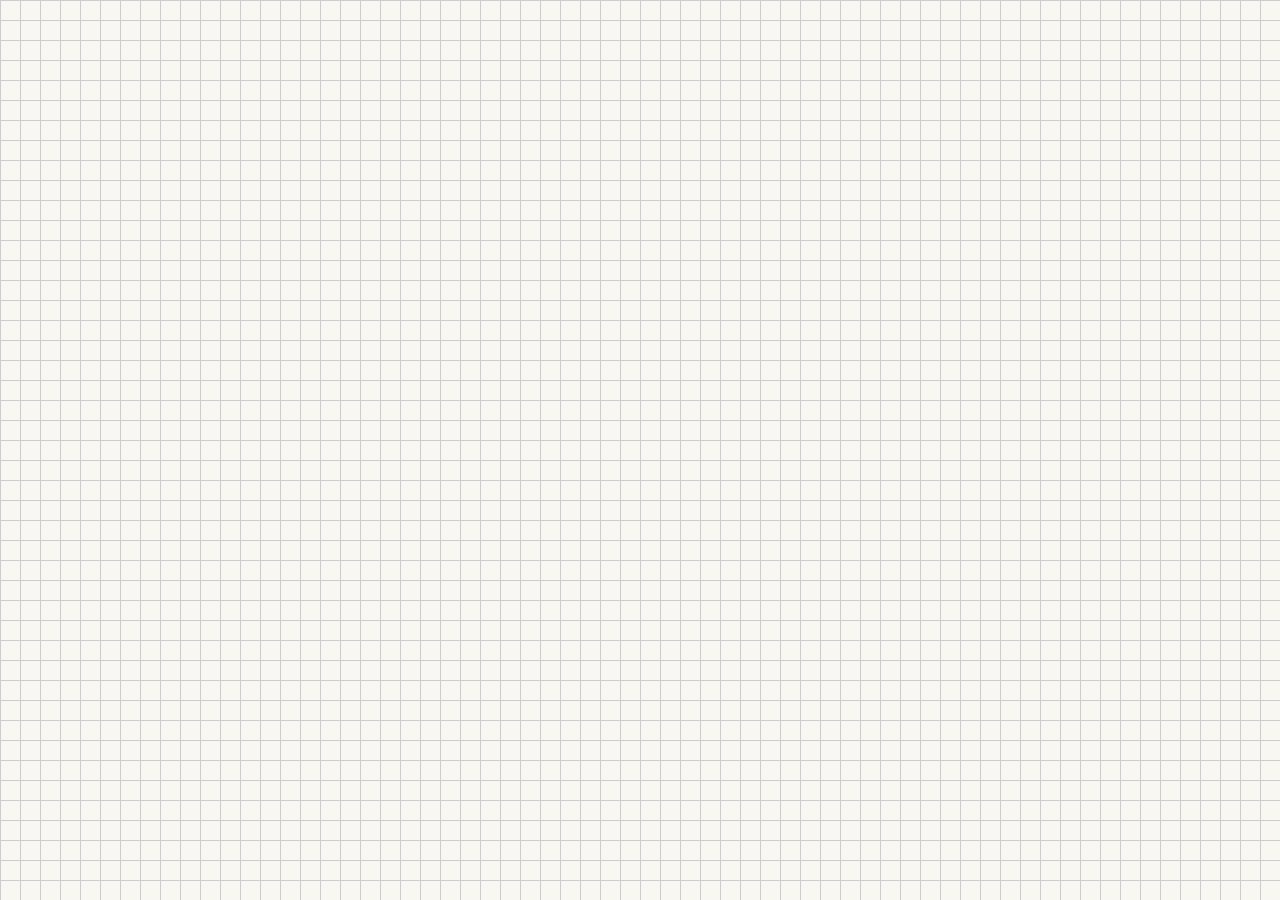
==== index.html @ fde51adf "Update index.html" ====
<!DOCTYPE html>
<html lang="en">
<head>
  <meta charset="UTF-8" />
  <meta name="viewport" content="width=device-width, initial-scale=1" />
  <title>Hourly Planner</title>
  <link href="https://fonts.googleapis.com/css2?family=Faustina&family=Eczar&display=swap" rel="stylesheet" />
  <style>
    @import url('https://fonts.googleapis.com/css2?family=Fredericka+the+Great&display=swap');
    body {
      margin: 0;
      height: 100vh;
      display: flex;
      flex-direction: column;
      background:
        linear-gradient(to right, #ccc 1px, transparent 1px),
        linear-gradient(to bottom, #ccc 1px, transparent 1px);
      background-size: 20px 20px;
      font-family: 'Fredericka the Great', cursive;
      color: #2f3e46;
      background-color: #f9f7f1;
      user-select: none;
    }
    h1 {
      text-align: center;
      margin: 1rem 1rem 0.5rem;
      font-size: 4.5rem;
      letter-spacing: 0.12em;
      color: #1f2d33;
      text-shadow: 1px 1px 0 #f9e5d3;
    }
    h1 small {
      display: block;
      font-size: 2rem;
      font-weight: 400;
      letter-spacing: normal;
      color: #274c77;
    }
    .container {
      flex-grow: 1;
      overflow: auto;
      padding: 0.5rem;
    }
    .calendar {
      display: grid;
      grid-template-columns: 70px repeat(7, 1fr);
      grid-auto-rows: calc(((100vh - 150px) / 19) * 3);
      gap: 8px 8px;
      width: 100vw;
      max-width: 100vw;
      margin: 0 auto;
      overflow-x: auto;
    }
    .day-header {
      position: relative;
      font-weight: 700;
      font-size: 1.8rem;
      text-align: center;
      padding: 6px 4px;
      color: #274c77;
      text-shadow: 1px 1px 0 #f7d1a1;
      box-shadow: 1px 3px 6px rgba(39, 76, 119, 0.15);
      overflow: hidden;
      background-image: none;
    }
    .day-header::before {
      content: "";
      position: absolute;
      top: 0; left: 0; right: 0; bottom: 0;
      background-image: url('https://www.stevenprintgallery.com.au/wp-content/uploads/2018/06/the-white-flower.jpg');
      background-size: cover;
      background-position: center;
      opacity: 0.5;
      z-index: -1;
      pointer-events: none;
    }
    .time-label {
      font-weight: 700;
      font-size: 0.9rem;
      font-family: 'Eczar', serif;
      text-align: right;
      padding-right: 8px;
      color: #52796f;
      line-height: 56px;
    }
    .time-block {
      position: relative;
      cursor: pointer;
      background-color: transparent;
      font-weight: 600;
      font-size: 0.9rem;
      display: flex;
      align-items: flex-start;
      justify-content: center;
    }
    .time-block:hover {
      transform: translateY(-3px);
      box-shadow: 2px 5px 12px rgba(0,0,0,0.25);
      z-index: 2;
      background-color: rgba(255, 255, 255, 0.15) !important;
    }
    .wc1 {
      background-image: url('https://t3.ftcdn.net/jpg/01/19/78/48/360_F_119784892_PRZ2trtQxgXokRg9icHQwShi6T2UreL6.jpg');
      background-size: cover;
      background-position: center;
      color: #fff;
    }
    .wc2 {
      background-image: url('https://t4.ftcdn.net/jpg/05/83/96/17/360_F_583961744_0WDje9RZhrWuHTxaWlbNjUSxpQmP6vdS.jpg');
      background-size: cover;
      background-position: center;
      color: #fff;
    }
    .wc3 {
      background-image: url('https://media.istockphoto.com/id/1401980312/vector/stipple-illustration-of-cloudscape-background.jpg?s=612x612&w=0&k=20&c=wJ48dX8YlFCF0S8aruISyp4Wh2ggMvjGVihI3IiO4tQ=');
      background-size: cover;
      background-position: center;
      color: #fff;
    }
    .wc4 {
      background-image: url('https://t3.ftcdn.net/jpg/05/00/84/22/360_F_500842228_mff5kYpDZyOgZPYhuMHdmGIhaqITWGWy.jpg');
      background-size: cover;
      background-position: center;
      color: #fff;
    }
    .wc5 {
      background-image: url('https://img.freepik.com/free-vector/abstract-soft-yellow-watercolor-texture-background-vector_1055-18183.jpg');
      background-size: cover;
      background-position: center;
      color: #fff;
    }
    .wc6 {
      background-image: url('https://cdn.pixabay.com/photo/2017/06/19/14/22/watercolor-2419495_960_720.jpg');
      background-size: cover;
      background-position: center;
      color: #fff;
    }
    .wc7 {
      background-image: url('https://st4.depositphotos.com/23035388/30476/i/450/depositphotos_304769168-stock-photo-abstract-dark-grey-watercolor-background.jpg');
      background-size: cover;
      background-position: center;
      color: #fff;
    }
    .wc1, .wc2, .wc3, .wc4, .wc5, .wc6, .wc7 {
      background-size: cover;
      background-position: center;
      color: #fff;
    }
    .event {
      position: absolute;
      top: 4px;
      left: 6px;
      right: 6px;
      border-radius: 6px;
      padding: 4px 8px;
      font-size: 0.85rem;
      font-family: 'Faustina', serif;
      box-shadow: 0 3px 6px rgba(0,0,0,0.15);
      z-index: 10;
      cursor: pointer;
      backdrop-filter: blur(3px);
      -webkit-backdrop-filter: blur(3px);
      border: 1px solid transparent;
      user-select: text;
    }
    .event.category-personal {
      background: rgba(255, 255, 253, 0.7);
      color: #333;
      border-color: #fbcf41;
    }
    .event.category-study {
      background: rgba(251, 207, 65, 0.7);
      color: #333;
      border-color: #f6a230;
    }
    .event.category-other {
      background: rgba(246, 162, 48, 0.7);
      color: #fff;
      border-color: #5966b1;
    }
    .event.category-work {
      background: rgba(89, 102, 177, 0.7);
      color: #fff;
      border-color: #36448b;
    }
    .nav-buttons {
      display: flex;
      justify-content: center;
      gap: 1rem;
      margin-bottom: 0.5rem;
    }
    button {
      font-family: 'Fredericka the Great', cursive;
      font-size: 1.1rem;
      padding: 0.4rem 1rem;
      border: 2px solid #274c77;
      background-color: #f9f7f1;
      color: #274c77;
      border-radius: 4px;
      cursor: pointer;
    }
    button:hover:not(:disabled) {
      background-color: #e6dfd4;
    }
    button:disabled {
      opacity: 0.5;
      cursor: default;
    }
    #eventModal {
      position: fixed;
      top: 0; left: 0;
      width: 100vw;
      height: 100vh;
      background: rgba(0,0,0,0.4);
      display: none;
      align-items: center;
      justify-content: center;
      z-index: 10;
    }
    #eventModal .modal-content {
      background: #fff;
      padding: 1rem;
      border-radius: 10px;
      width: 90%;
      max-width: 400px;
      font-family: 'Faustina', serif;
    }
    #eventModal label {
      display: block;
      margin-top: 0.5rem;
    }
    #eventModal input, #eventModal select {
     

  const eventCategorySelect = document.getElementById('eventCategory');
  const deleteEventBtn = document.getElementById('deleteEventBtn');
  const cancelEventBtn = document.getElementById('cancelEventBtn');

  let currentWeekStart = getStartOfWeek(new Date());
  let events = loadEvents();

  // Helper: get Sunday of the week for a given date
  function getStartOfWeek(date) {
    const d = new Date(date);
    d.setHours(0, 0, 0, 0);
    const day = d.getDay();
    d.setDate(d.getDate() - day);
    return d;
  }

  // Helper: format date as YYYY-MM-DD
  function formatDate(date) {
    return date.toISOString().slice(0, 10);
  }

  // Load events from localStorage
  function loadEvents() {
    try {
      const data = localStorage.getItem('hourlyPlannerEvents');
      return data ? JSON.parse(data) : [];
    } catch {
      return [];
    }
  }

  // Save events to localStorage
  function saveEvents() {
    localStorage.setItem('hourlyPlannerEvents', JSON.stringify(events));
  }

  // Render calendar grid
  function renderCalendar() {
    grid.innerHTML = '';

    // First cell empty for time labels header
    const emptyHeader = document.createElement('div');
    emptyHeader.className = 'day-header';
    grid.appendChild(emptyHeader);

    // Day headers with background images
    for (let i = 0; i < 7; i++) {
      const dayHeader = document.createElement('div');
      dayHeader.className = 'day-header wc' + ((i % 7) + 1);
      const date = new Date(currentWeekStart);
      date.setDate(date.getDate() + i);
      dayHeader.textContent = `${daysOfWeek[date.getDay()]}\n${date.toLocaleDateString(undefined, {month: 'short', day: 'numeric'})}`;
      grid.appendChild(dayHeader);
    }

    // For each hour, create row: time label + 7 day cells
    for (let h = 0; h < hoursCount; h++) {
      const hourLabel = document.createElement('div');
      hourLabel.className = 'time-label';
      hourLabel.textContent = formatHour(hoursStart + h);
      grid.appendChild(hourLabel);

      for (let d = 0; d < 7; d++) {
        const cell = document.createElement('div');
        cell.className = 'time-block wc' + ((d % 7) + 1);
        const cellDate = new Date(currentWeekStart);
        cellDate.setDate(cellDate.getDate() + d);
        cellDate.setHours(hoursStart + h, 0, 0, 0);

        cell.dataset.date = formatDate(cellDate);
        cell.dataset.hour = hoursStart + h;

        // Show events for this date+hour
        const cellEvents = events.filter(e => e.date === cell.dataset.date && e.hour === cell.dataset.hour);
        cellEvents.forEach(e => {
          const evDiv = document.createElement('div');
          evDiv.className = 'event category-' + e.category;
          evDiv.textContent = e.title;
          evDiv.dataset.eventId = e.id;
          evDiv.title = `${e.title} (${e.category})`;
          evDiv.addEventListener('click', (evt) => {
            evt.stopPropagation();
            openEventModal(e);
          });
          cell.appendChild(evDiv);
        });

        cell.addEventListener('click', () => openEventModal({
          id: null,
          date: cell.dataset.date,
          hour: cell.dataset.hour,
          title: '',
          category: ''
        }));

        grid.appendChild(cell);
      }
    }
  }

  // Format hour number to readable format (e.g., 6 => 6:00 AM)
  function formatHour(hour) {
    const suffix = hour >= 12 ? 'PM' : 'AM';
    const hour12 = hour % 12 === 0 ? 12 : hour % 12;
    return `${hour12}:00 ${suffix}`;
  }

  // Open modal with event data (empty for new)
  function openEventModal(event) {
    eventIdInput.value = event.id ?? '';
    eventTitleInput.value = event.title ?? '';
    eventCategorySelect.value = event.category ?? '';
    eventForm.dataset.date = event.date;
    eventForm.dataset.hour = event.hour;

    deleteEventBtn.style.display = event.id ? 'inline-block' : 'none';

    eventModal.style.display = 'flex';
    eventTitleInput.focus();
  }

  // Close modal
  function closeEventModal() {
    eventModal.style.display = 'none';
  }

  // Add or update event
  function saveEvent(event) {
    event.preventDefault();
    const id = eventIdInput.value;
    const title = eventTitleInput.value.trim();
    const category = eventCategorySelect.value;
    const date = eventForm.dataset.date;
    const hour = parseInt(eventForm.dataset.hour, 10);

    if (!title || !category) return;

    if (id) {
      // Update existing
      const idx = events.findIndex(e => e.id === id);
      if (idx >= 0) {
        events[idx].title = title;
        events[idx].category = category;
      }
    } else {
      // New event - generate unique id
      const newId = 'e' + Date.now() + Math.floor(Math.random() * 1000);
      events.push({id: newId, title, category, date, hour});
    }

    saveEvents();
    renderCalendar();
    closeEventModal();
  }

  // Delete event
  function deleteEvent() {
    const id = eventIdInput.value;
    if (!id) return;
    events = events.filter(e => e.id !== id);
    saveEvents();
    renderCalendar();
    closeEventModal();
  }

  // Event listeners
  eventForm.addEventListener('submit', saveEvent);
  deleteEventBtn.addEventListener('click', deleteEvent);
  cancelEventBtn.addEventListener('click', closeEventModal);
  eventModal.addEventListener('click', e => {
    if (e.target === eventModal) closeEventModal();
  });

  // Navigate weeks
  prevWeekBtn.addEventListener('click', () => {
    currentWeekStart.setDate(currentWeekStart.getDate() - 7);
    renderCalendar();
  });
  nextWeekBtn.addEventListener('click', () => {
    currentWeekStart.setDate(currentWeekStart.getDate() + 7);
    renderCalendar();
  });

  // Initial render
  renderCalendar();

})();
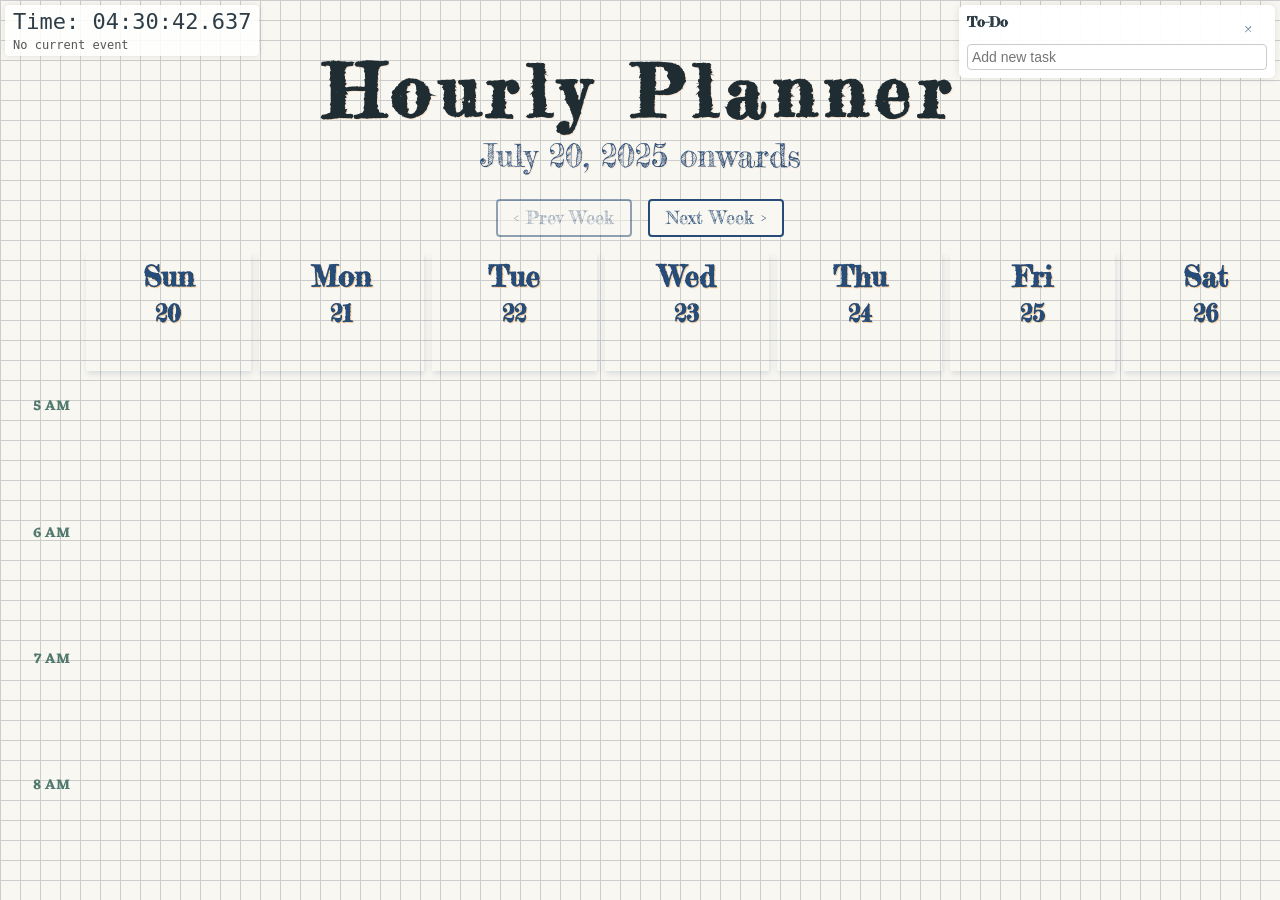
==== commit 6a5354c7: "Your commit message" ====
--- a/index.html
+++ b/index.html
@@ -4,9 +4,11 @@
   <meta charset="UTF-8" />
   <meta name="viewport" content="width=device-width, initial-scale=1" />
   <title>Hourly Planner</title>
+
   <link href="https://fonts.googleapis.com/css2?family=Faustina&family=Eczar&display=swap" rel="stylesheet" />
   <style>
     @import url('https://fonts.googleapis.com/css2?family=Fredericka+the+Great&display=swap');
+
     body {
       margin: 0;
       height: 100vh;
@@ -21,6 +23,7 @@
       background-color: #f9f7f1;
       user-select: none;
     }
+
     h1 {
       text-align: center;
       margin: 1rem 1rem 0.5rem;
@@ -29,6 +32,7 @@
       color: #1f2d33;
       text-shadow: 1px 1px 0 #f9e5d3;
     }
+
     h1 small {
       display: block;
       font-size: 2rem;
@@ -36,44 +40,50 @@
       letter-spacing: normal;
       color: #274c77;
     }
+
     .container {
       flex-grow: 1;
       overflow: auto;
       padding: 0.5rem;
     }
-    .calendar {
-      display: grid;
-      grid-template-columns: 70px repeat(7, 1fr);
-      grid-auto-rows: calc(((100vh - 150px) / 19) * 3);
-      gap: 8px 8px;
-      width: 100vw;
-      max-width: 100vw;
-      margin: 0 auto;
-      overflow-x: auto;
-    }
-    .day-header {
-      position: relative;
-      font-weight: 700;
-      font-size: 1.8rem;
-      text-align: center;
-      padding: 6px 4px;
-      color: #274c77;
-      text-shadow: 1px 1px 0 #f7d1a1;
-      box-shadow: 1px 3px 6px rgba(39, 76, 119, 0.15);
-      overflow: hidden;
-      background-image: none;
-    }
-    .day-header::before {
-      content: "";
-      position: absolute;
-      top: 0; left: 0; right: 0; bottom: 0;
-      background-image: url('https://www.stevenprintgallery.com.au/wp-content/uploads/2018/06/the-white-flower.jpg');
-      background-size: cover;
-      background-position: center;
-      opacity: 0.5;
-      z-index: -1;
-      pointer-events: none;
-    }
+
+.calendar {
+  display: grid;
+  grid-template-columns: 70px repeat(7, 1fr);
+  grid-auto-rows: calc(((100vh - 150px) / 19)* 3); /* 19 rows for hours, subtract header/nav height */
+  gap: 8px 8px;
+  width: 100vw;
+  max-width: 100vw;
+  margin: 0 auto;
+  overflow-x: auto;
+}
+
+.day-header {
+  position: relative;
+  font-weight: 700;
+  font-size: 1.8rem;
+  text-align: center;
+  padding: 6px 4px;
+  color: #274c77;
+  text-shadow: 1px 1px 0 #f7d1a1;
+  box-shadow: 1px 3px 6px rgba(39, 76, 119, 0.15);
+  overflow: hidden;
+  /* remove existing background-image */
+  background-image: none;
+}
+
+.day-header::before {
+  content: "";
+  position: absolute;
+  top: 0; left: 0; right: 0; bottom: 0;
+  background-image: url('https://www.stevenprintgallery.com.au/wp-content/uploads/2018/06/the-white-flower.jpg');
+  background-size: cover;
+  background-position: center;
+  opacity: 0.5; /* 70% transparency */
+  z-index: -1;
+  pointer-events: none; /* so clicks go through */
+}
+
     .time-label {
       font-weight: 700;
       font-size: 0.9rem;
@@ -83,6 +93,7 @@
       color: #52796f;
       line-height: 56px;
     }
+
     .time-block {
       position: relative;
       cursor: pointer;
@@ -93,102 +104,117 @@
       align-items: flex-start;
       justify-content: center;
     }
+
     .time-block:hover {
       transform: translateY(-3px);
       box-shadow: 2px 5px 12px rgba(0,0,0,0.25);
       z-index: 2;
-      background-color: rgba(255, 255, 255, 0.15) !important;
-    }
-    .wc1 {
-      background-image: url('https://t3.ftcdn.net/jpg/01/19/78/48/360_F_119784892_PRZ2trtQxgXokRg9icHQwShi6T2UreL6.jpg');
-      background-size: cover;
-      background-position: center;
-      color: #fff;
-    }
-    .wc2 {
-      background-image: url('https://t4.ftcdn.net/jpg/05/83/96/17/360_F_583961744_0WDje9RZhrWuHTxaWlbNjUSxpQmP6vdS.jpg');
-      background-size: cover;
-      background-position: center;
-      color: #fff;
-    }
-    .wc3 {
-      background-image: url('https://media.istockphoto.com/id/1401980312/vector/stipple-illustration-of-cloudscape-background.jpg?s=612x612&w=0&k=20&c=wJ48dX8YlFCF0S8aruISyp4Wh2ggMvjGVihI3IiO4tQ=');
-      background-size: cover;
-      background-position: center;
-      color: #fff;
-    }
-    .wc4 {
-      background-image: url('https://t3.ftcdn.net/jpg/05/00/84/22/360_F_500842228_mff5kYpDZyOgZPYhuMHdmGIhaqITWGWy.jpg');
-      background-size: cover;
-      background-position: center;
-      color: #fff;
-    }
-    .wc5 {
-      background-image: url('https://img.freepik.com/free-vector/abstract-soft-yellow-watercolor-texture-background-vector_1055-18183.jpg');
-      background-size: cover;
-      background-position: center;
-      color: #fff;
-    }
-    .wc6 {
-      background-image: url('https://cdn.pixabay.com/photo/2017/06/19/14/22/watercolor-2419495_960_720.jpg');
-      background-size: cover;
-      background-position: center;
-      color: #fff;
-    }
-    .wc7 {
-      background-image: url('https://st4.depositphotos.com/23035388/30476/i/450/depositphotos_304769168-stock-photo-abstract-dark-grey-watercolor-background.jpg');
-      background-size: cover;
-      background-position: center;
-      color: #fff;
-    }
+      background-color: rgba(255 255 255 / 0.15) !important;
+    }
+
+.wc1 {
+  background-image: url('https://t3.ftcdn.net/jpg/01/19/78/48/360_F_119784892_PRZ2trtQxgXokRg9icHQwShi6T2UreL6.jpg');
+  background-size: cover;
+  background-position: center;
+  color: #fff;
+}
+
+.wc2 {
+  background-image: url(https://t4.ftcdn.net/jpg/05/83/96/17/360_F_583961744_0WDje9RZhrWuHTxaWlbNjUSxpQmP6vdS.jpg);
+  background-size: cover;
+  background-position: center;
+  color: #fff;
+}
+
+.wc3 {
+  background-image: url('https://media.istockphoto.com/id/1401980312/vector/stipple-illustration-of-cloudscape-background.jpg?s=612x612&w=0&k=20&c=wJ48dX8YlFCF0S8aruISyp4Wh2ggMvjGVihI3IiO4tQ=');
+  background-size: cover;
+  background-position: center;
+  color: #fff;
+}
+
+.wc4 {
+  background-image: url('https://t3.ftcdn.net/jpg/05/00/84/22/360_F_500842228_mff5kYpDZyOgZPYhuMHdmGIhaqITWGWy.jpg');
+  background-size: cover;
+  background-position: center;
+  color: #fff;
+}
+
+.wc5 {
+  background-image: url('https://img.freepik.com/free-vector/abstract-soft-yellow-watercolor-texture-background-vector_1055-18183.jpg');
+  background-size: cover;
+  background-position: center;
+  color: #fff;
+}
+
+.wc6 {
+  background-image: url('https://cdn.pixabay.com/photo/2017/06/19/14/22/watercolor-2419495_960_720.jpg');
+  background-size: cover;
+  background-position: center;
+  color: #fff;
+}
+
+.wc7 {
+  background-image: url('https://st4.depositphotos.com/23035388/30476/i/450/depositphotos_304769168-stock-photo-abstract-dark-grey-watercolor-background.jpg');
+  background-size: cover;
+  background-position: center;
+  color: #fff;
+}
     .wc1, .wc2, .wc3, .wc4, .wc5, .wc6, .wc7 {
       background-size: cover;
       background-position: center;
       color: #fff;
     }
-    .event {
-      position: absolute;
-      top: 4px;
-      left: 6px;
-      right: 6px;
-      border-radius: 6px;
-      padding: 4px 8px;
-      font-size: 0.85rem;
-      font-family: 'Faustina', serif;
-      box-shadow: 0 3px 6px rgba(0,0,0,0.15);
-      z-index: 10;
-      cursor: pointer;
-      backdrop-filter: blur(3px);
-      -webkit-backdrop-filter: blur(3px);
-      border: 1px solid transparent;
-      user-select: text;
-    }
-    .event.category-personal {
-      background: rgba(255, 255, 253, 0.7);
-      color: #333;
-      border-color: #fbcf41;
-    }
-    .event.category-study {
-      background: rgba(251, 207, 65, 0.7);
-      color: #333;
-      border-color: #f6a230;
-    }
-    .event.category-other {
-      background: rgba(246, 162, 48, 0.7);
-      color: #fff;
-      border-color: #5966b1;
-    }
-    .event.category-work {
-      background: rgba(89, 102, 177, 0.7);
-      color: #fff;
-      border-color: #36448b;
-    }
+
+.event {
+  position: absolute;
+  top: 4px;
+  left: 6px;
+  right: 6px;
+  border-radius: 6px;
+  padding: 4px 8px;
+  font-size: 0.85rem;
+  font-family: 'Faustina', serif;
+  box-shadow: 0 3px 6px rgba(0,0,0,0.15);
+  z-index: 10;       /* higher to ensure on top */
+  cursor: pointer;
+  backdrop-filter: blur(3px);
+  -webkit-backdrop-filter: blur(3px);
+  border: 1px solid transparent;
+  user-select: text;
+}
+/* Personal - off-white */
+.event.category-personal {
+  background: rgba(255, 255, 253, 0.7);
+  color: #333;
+  border-color: #fbcf41;
+}
+
+.event.category-study {
+  background: rgba(251, 207, 65, 0.7);
+  color: #333;
+  border-color: #f6a230;
+}
+
+.event.category-other {
+  background: rgba(246, 162, 48, 0.7);
+  color: #fff;
+  border-color: #5966b1;
+}
+
+.event.category-work {
+  background: rgba(89, 102, 177, 0.7);
+  color: #fff;
+  border-color: #36448b;
+}
+
     .nav-buttons {
       display: flex;
       justify-content: center;
       gap: 1rem;
       margin-bottom: 0.5rem;
     }
+
     button {
       font-family: 'Fredericka the Great', cursive;
       font-size: 1.1rem;
@@ -199,13 +225,17 @@
       border-radius: 4px;
       cursor: pointer;
     }
+
     button:hover:not(:disabled) {
       background-color: #e6dfd4;
     }
+
     button:disabled {
       opacity: 0.5;
       cursor: default;
     }
+
+    /* Modal */
     #eventModal {
       position: fixed;
       top: 0; left: 0;
@@ -217,6 +247,7 @@
       justify-content: center;
       z-index: 10;
     }
+
     #eventModal .modal-content {
       background: #fff;
       padding: 1rem;
@@ -225,200 +256,459 @@
       max-width: 400px;
       font-family: 'Faustina', serif;
     }
+
     #eventModal label {
       display: block;
       margin-top: 0.5rem;
     }
-    #eventModal input, #eventModal select {
-     
-
-  const eventCategorySelect = document.getElementById('eventCategory');
-  const deleteEventBtn = document.getElementById('deleteEventBtn');
-  const cancelEventBtn = document.getElementById('cancelEventBtn');
-
-  let currentWeekStart = getStartOfWeek(new Date());
-  let events = loadEvents();
-
-  // Helper: get Sunday of the week for a given date
-  function getStartOfWeek(date) {
-    const d = new Date(date);
-    d.setHours(0, 0, 0, 0);
-    const day = d.getDay();
-    d.setDate(d.getDate() - day);
-    return d;
+
+#eventModal input[type="text"],
+#eventModal select,
+#eventModal input[type="number"] {
+  width: 100%;
+  padding: 0.5rem;
+  margin-top: 0.25rem;
+  border-radius: 4px;
+  border: 1px solid #ccc;
+  font-family: 'Faustina', serif;
+  box-sizing: border-box;
+}
+
+#eventModal label {
+  display: block;
+  margin-top: 1rem;
+  font-weight: bold;
+  font-size: 0.95rem;
+  color: #274c77;
+}
+
+#eventModal input[type="checkbox"] {
+  margin-right: 0.5rem;
+  vertical-align: middle;
+}
+
+#eventModal label input[type="checkbox"] + span {
+  vertical-align: middle;
+}
+
+#eventModal .modal-content {
+  background: #fefefe;
+  border: 2px solid #d9ccc1;
+  box-shadow: 0 0 10px rgba(0,0,0,0.1);
+}
+
+
+
+    .actions {
+      display: flex;
+      justify-content: space-between;
+      margin-top: 1rem;
+    }
+
+    .title-container {
+  position: relative;
+  display: inline-block; /* shrink to fit h1 */
+  margin: 2rem auto 1rem;
+  text-align: center;
+  width: max-content;
+}
+
+.title-container::before {
+  content: "";
+  position: absolute;
+  top: 0; left: 50%;
+  transform: translateX(-50%);
+  width: 100%;
+  height: 100%;
+  background-image: url('https://media.newyorker.com/photos/5bbe1cc1ed07d32d421c9a66/16:9/w_1809,h_1017,c_limit/181022_r33057.jpg');
+  background-size: cover;
+  background-position: center;
+  opacity: 0.7;
+  z-index: -1;
+  border-radius: 10px;
+}
+.time-block.drag-over {
+  outline: 2px dashed #274c77;
+  background-color: rgba(255, 255, 255, 0.3);
+}
+
+  </style>
+</head>
+<body>
+<!-- Timer & Current Event (Top Left) -->
+<div id="timer" style="position: fixed; top: 5px; left: 5px; font-family: monospace; font-size: 22px; background: rgba(255 255 255 / 0.85); padding: 4px 8px; border-radius: 4px; box-shadow: 0 0 6px rgba(0,0,0,0.1); max-width: 250px; z-index: 999;">
+  <div id="timeDisplay">Loading time...</div>
+  <div id="currentEvent" style="margin-top: 4px; font-size: 12px; color: #555;">No current event</div>
+</div>
+<!-- Show To-Do Button (Fixed Top Right) -->
+<button id="openTodo" style="position: fixed; top: 5px; right: 5px; display: none; z-index: 1000; font-family: 'Fredericka the Great', cursive; font-size: 14px; padding: 4px 8px; border: 2px solid #274c77; background-color: #f9f7f1; color: #274c77; border-radius: 4px; cursor: pointer;">
+  Show To-Do
+</button>
+
+<!-- Tiny To-Do List (Top Right) -->
+<div id="todoList" style="position: fixed; top: 5px; right: 5px; background: rgba(255 255 255 / 0.95); border-radius: 6px; box-shadow: 0 0 8px rgba(0,0,0,0.1); padding: 8px; width: 300px; font-family: 'Fredericka the Great', cursive; font-size: 14px; z-index: 999;">
+  <button id="closeTodo" style="float: right; background: none; border: none; font-size: 18px; line-height: 1; cursor: pointer;">×</button>
+  <strong>To-Do</strong>
+  <ul id="todoItems" style="list-style: none; padding-left: 0; max-height: 150px; overflow-y: auto; margin: 6px 0;"></ul>
+  <input id="todoInput" type="text" placeholder="Add new task" style="width: 100%; padding: 4px; font-size: 14px; box-sizing: border-box; border: 1px solid #ccc; border-radius: 4px;" />
+</div>
+<div class="title-container">
+  <h1>Hourly Planner<br><small>July 20, 2025 onwards</small></h1>
+</div>
+
+  <div class="nav-buttons">
+    <button id="prev">&lt; Prev Week</button>
+    <button id="next">Next Week &gt;</button>
+  </div>
+
+  <div class="container">
+    <div class="calendar" id="calendar"></div>
+  </div>
+
+  <!-- Modal -->
+  <div id="eventModal">
+    <div class="modal-content">
+      <form id="eventForm">
+        <input type="hidden" id="eventKey" />
+        <label>Event Title:
+          <input type="text" id="eventTitle" required />
+        </label>
+        <label>Category:
+          <select id="eventCategory">
+            <option value="work">Work</option>
+            <option value="personal">Personal</option>
+            <option value="study">Study</option>
+            <option value="other">Other</option>
+          </select>
+        </label>
+        <label>Duration (hours):
+          <input type="number" id="eventDuration" min="1" max="6" value="1" />
+        </label>
+<label><input type="checkbox" id="eventRepeat" /> <span>Repeat Weekly</span></label>
+        <div class="actions">
+          <button type="submit">Save</button>
+          <button type="button" id="deleteBtn">Delete</button>
+          <button type="button" id="cancelBtn">Cancel</button>
+        </div>
+      </form>
+    </div>
+  </div>
+
+  <script>
+    const calendarEl = document.getElementById('calendar');
+    const prevBtn = document.getElementById('prev');
+    const nextBtn = document.getElementById('next');
+
+    const modal = document.getElementById('eventModal');
+    const form = document.getElementById('eventForm');
+    const titleInput = document.getElementById('eventTitle');
+    const categoryInput = document.getElementById('eventCategory');
+    const durationInput = document.getElementById('eventDuration');
+    const repeatInput = document.getElementById('eventRepeat');
+    const eventKeyInput = document.getElementById('eventKey');
+    const deleteBtn = document.getElementById('deleteBtn');
+    const cancelBtn = document.getElementById('cancelBtn');
+
+    const days = ['Sun', 'Mon', 'Tue', 'Wed', 'Thu', 'Fri', 'Sat'];
+    const hours = Array.from({length: 19}, (_, i) => `${(i + 5) % 12 || 12} ${i + 5 < 12 ? 'AM' : 'PM'}`);
+function shuffleArray(array) {
+  let arr = array.slice(); // copy array
+  for (let i = arr.length - 1; i > 0; i--) {
+    const j = Math.floor(Math.random() * (i + 1));
+    [arr[i], arr[j]] = [arr[j], arr[i]];
   }
-
-  // Helper: format date as YYYY-MM-DD
-  function formatDate(date) {
-    return date.toISOString().slice(0, 10);
+  return arr;
+}
+
+let wcClasses = ['wc1','wc2','wc3','wc4','wc5','wc6','wc7'];
+let shuffledWcClasses = shuffleArray(wcClasses);
+
+
+
+    const startDate = new Date('2025-07-20T00:00:00');
+    const maxWeeks = Math.floor((new Date('2025-09-07') - startDate) / (7*86400000));
+    let currentWeekStart = new Date(startDate);
+
+    function addDays(date, days) {
+      const result = new Date(date);
+      result.setDate(result.getDate() + days);
+      return result;
+    }
+
+    function weekDiff(start, end) {
+      return Math.floor((end - start) / (7*86400000));
+    }
+
+    function clearCalendar() {
+      calendarEl.innerHTML = '';
+    }
+
+    function formatDayHeader(date) {
+      return `${days[date.getDay()]} <br><small>${date.getDate()}</small>`;
+    }
+
+    function renderCalendar(weekStart) {
+// shuffle colors each time calendar renders (once per week)
+shuffledWcClasses = shuffleArray(wcClasses);
+
+
+      clearCalendar();
+      calendarEl.appendChild(document.createElement('div')); // blank corner
+
+      for (let i = 0; i < 7; i++) {
+        const header = document.createElement('div');
+        header.className = 'day-header';
+        header.innerHTML = formatDayHeader(addDays(weekStart, i));
+        calendarEl.appendChild(header);
+      }
+
+      hours.forEach((hour, hIndex) => {
+        const timeLabel = document.createElement('div');
+        timeLabel.className = 'time-label';
+        timeLabel.textContent = hour;
+        calendarEl.appendChild(timeLabel);
+
+        for (let d = 0; d < 7; d++) {
+          const day = addDays(weekStart, d);
+          const dayStr = day.toISOString().slice(0,10);
+          const key = `${dayStr}_${hour}`;
+
+          const block = document.createElement('div');
+          block.className = `time-block ${shuffledWcClasses[d % shuffledWcClasses.length]}`;
+          block.dataset.key = key;
+          calendarEl.appendChild(block);
+        // Allow drop
+block.addEventListener('dragover', (e) => {
+  e.preventDefault(); // Needed to allow dropping
+});
+
+// Optional: visual feedback
+block.addEventListener('dragenter', () => {
+  block.classList.add('drag-over');
+});
+block.addEventListener('dragleave', () => {
+  block.classList.remove('drag-over');
+});
+
+// Handle drop
+block.addEventListener('drop', (e) => {
+  e.preventDefault();
+  block.classList.remove('drag-over');
+  const sourceKey = e.dataTransfer.getData('text/plain');
+  const targetKey = block.dataset.key;
+
+  if (sourceKey === targetKey) return;
+
+  const eventData = JSON.parse(localStorage.getItem(sourceKey));
+  if (!eventData) return;
+
+  localStorage.setItem(targetKey, JSON.stringify(eventData));
+  localStorage.removeItem(sourceKey);
+
+  renderCalendar(currentWeekStart); // Refresh view
+});
+
+          const eventData = JSON.parse(localStorage.getItem(key) || 'null');
+          if (eventData) {
+            const eventEl = document.createElement('div');
+            eventEl.className = `event category-${eventData.category}`;
+            eventEl.textContent = eventData.title;
+eventEl.style.height = `calc(((100vh - 150px) / 19) * ${eventData.duration * 3})`;
+              eventEl.setAttribute('draggable', 'true');
+  eventEl.addEventListener('dragstart', (e) => {
+    e.dataTransfer.setData('text/plain', key); // key = original time block
+  });
+            eventEl.addEventListener('click', (e) => {
+              e.stopPropagation();
+              openModal(key, eventData);
+            });
+            block.appendChild(eventEl);
+          }
+
+          block.addEventListener('click', () => openModal(key));
+        }
+      });
+    }
+
+    function openModal(key, data = null) {
+      modal.style.display = 'flex';
+      eventKeyInput.value = key;
+      titleInput.value = data?.title || '';
+      categoryInput.value = data?.category || 'work';
+      durationInput.value = data?.duration || 1;
+      repeatInput.checked = data?.repeat || false;
+    }
+
+    function closeModal() {
+      modal.style.display = 'none';
+      form.reset();
+    }
+
+    form.addEventListener('submit', (e) => {
+      e.preventDefault();
+      const key = eventKeyInput.value;
+      const [dateStr, hour] = key.split('_');
+      const eventData = {
+        title: titleInput.value,
+        category: categoryInput.value,
+        duration: parseInt(durationInput.value),
+        repeat: repeatInput.checked
+      };
+
+      localStorage.setItem(key, JSON.stringify(eventData));
+
+      if (eventData.repeat) {
+        let recurDate = new Date(dateStr);
+        while (recurDate <= new Date('2025-09-07')) {
+          recurDate.setDate(recurDate.getDate() + 7);
+          const recurKey = `${recurDate.toISOString().slice(0,10)}_${hour}`;
+          localStorage.setItem(recurKey, JSON.stringify(eventData));
+        }
+      }
+
+      closeModal();
+      renderCalendar(currentWeekStart);
+    });
+
+    deleteBtn.addEventListener('click', () => {
+      const key = eventKeyInput.value;
+      localStorage.removeItem(key);
+      closeModal();
+      renderCalendar(currentWeekStart);
+    });
+
+    cancelBtn.addEventListener('click', closeModal);
+    prevBtn.addEventListener('click', () => { currentWeekStart = addDays(currentWeekStart, -7); updateButtons(); renderCalendar(currentWeekStart); });
+    nextBtn.addEventListener('click', () => { currentWeekStart = addDays(currentWeekStart, 7); updateButtons(); renderCalendar(currentWeekStart); });
+
+    function updateButtons() {
+      const diff = weekDiff(startDate, currentWeekStart);
+      prevBtn.disabled = diff <= 0;
+      nextBtn.disabled = diff >= maxWeeks;
+    }
+
+    updateButtons();
+    renderCalendar(currentWeekStart);
+    // --- Millisecond Timer + Current Event ---
+
+const timeDisplay = document.getElementById('timeDisplay');
+const currentEventEl = document.getElementById('currentEvent');
+
+function pad(num, size=2) {
+  let s = num + "";
+  while (s.length < size) s = "0" + s;
+  return s;
+}
+
+// Helper to find event for current time in calendar data
+function getCurrentEvent() {
+  const now = new Date();
+  // Format keys like 'YYYY-MM-DD_5 AM'
+  const hour24 = now.getHours();
+  const hour12 = ((hour24 + 11) % 12 + 1);
+  const ampm = hour24 < 12 ? "AM" : "PM";
+  const hourLabel = `${hour12} ${ampm}`;
+
+  const dateStr = now.toISOString().slice(0,10);
+  const key = `${dateStr}_${hourLabel}`;
+
+  const eventData = JSON.parse(localStorage.getItem(key) || 'null');
+  if (eventData) {
+    return `${eventData.title} (${eventData.category})`;
   }
-
-  // Load events from localStorage
-  function loadEvents() {
-    try {
-      const data = localStorage.getItem('hourlyPlannerEvents');
-      return data ? JSON.parse(data) : [];
-    } catch {
-      return [];
-    }
+  return null;
+}
+
+function updateTimer() {
+  const now = new Date();
+  const h = pad(now.getHours());
+  const m = pad(now.getMinutes());
+  const s = pad(now.getSeconds());
+  const ms = pad(now.getMilliseconds(), 3);
+  timeDisplay.textContent = `Time: ${h}:${m}:${s}.${ms}`;
+
+  const currentEvent = getCurrentEvent();
+  currentEventEl.textContent = currentEvent ? `Current event: ${currentEvent}` : 'No current event';
+
+  requestAnimationFrame(updateTimer);
+}
+updateTimer();
+
+
+// --- Simple Tiny To-Do List ---
+
+const todoInput = document.getElementById('todoInput');
+const todoItems = document.getElementById('todoItems');
+
+function saveTodos(todos) {
+  localStorage.setItem('simpleTodoList', JSON.stringify(todos));
+}
+
+function loadTodos() {
+  return JSON.parse(localStorage.getItem('simpleTodoList') || '[]');
+}
+
+function renderTodos() {
+  todoItems.innerHTML = '';
+  const todos = loadTodos();
+  todos.forEach((task, i) => {
+    const li = document.createElement('li');
+    li.style.display = 'flex';
+    li.style.justifyContent = 'space-between';
+    li.style.alignItems = 'center';
+    li.style.padding = '2px 0';
+
+    const span = document.createElement('span');
+    span.textContent = task;
+    li.appendChild(span);
+
+    const btn = document.createElement('button');
+    btn.textContent = '✕';
+    btn.style.background = 'none';
+    btn.style.border = 'none';
+    btn.style.color = '#b33';
+    btn.style.cursor = 'pointer';
+    btn.style.fontSize = '14px';
+    btn.title = 'Remove task';
+
+    btn.addEventListener('click', () => {
+      todos.splice(i, 1);
+      saveTodos(todos);
+      renderTodos();
+    });
+
+    li.appendChild(btn);
+    todoItems.appendChild(li);
+  });
+}
+
+todoInput.addEventListener('keypress', e => {
+  if (e.key === 'Enter' && todoInput.value.trim() !== '') {
+    const todos = loadTodos();
+    todos.push(todoInput.value.trim());
+    saveTodos(todos);
+    todoInput.value = '';
+    renderTodos();
   }
-
-  // Save events to localStorage
-  function saveEvents() {
-    localStorage.setItem('hourlyPlannerEvents', JSON.stringify(events));
-  }
-
-  // Render calendar grid
-  function renderCalendar() {
-    grid.innerHTML = '';
-
-    // First cell empty for time labels header
-    const emptyHeader = document.createElement('div');
-    emptyHeader.className = 'day-header';
-    grid.appendChild(emptyHeader);
-
-    // Day headers with background images
-    for (let i = 0; i < 7; i++) {
-      const dayHeader = document.createElement('div');
-      dayHeader.className = 'day-header wc' + ((i % 7) + 1);
-      const date = new Date(currentWeekStart);
-      date.setDate(date.getDate() + i);
-      dayHeader.textContent = `${daysOfWeek[date.getDay()]}\n${date.toLocaleDateString(undefined, {month: 'short', day: 'numeric'})}`;
-      grid.appendChild(dayHeader);
-    }
-
-    // For each hour, create row: time label + 7 day cells
-    for (let h = 0; h < hoursCount; h++) {
-      const hourLabel = document.createElement('div');
-      hourLabel.className = 'time-label';
-      hourLabel.textContent = formatHour(hoursStart + h);
-      grid.appendChild(hourLabel);
-
-      for (let d = 0; d < 7; d++) {
-        const cell = document.createElement('div');
-        cell.className = 'time-block wc' + ((d % 7) + 1);
-        const cellDate = new Date(currentWeekStart);
-        cellDate.setDate(cellDate.getDate() + d);
-        cellDate.setHours(hoursStart + h, 0, 0, 0);
-
-        cell.dataset.date = formatDate(cellDate);
-        cell.dataset.hour = hoursStart + h;
-
-        // Show events for this date+hour
-        const cellEvents = events.filter(e => e.date === cell.dataset.date && e.hour === cell.dataset.hour);
-        cellEvents.forEach(e => {
-          const evDiv = document.createElement('div');
-          evDiv.className = 'event category-' + e.category;
-          evDiv.textContent = e.title;
-          evDiv.dataset.eventId = e.id;
-          evDiv.title = `${e.title} (${e.category})`;
-          evDiv.addEventListener('click', (evt) => {
-            evt.stopPropagation();
-            openEventModal(e);
-          });
-          cell.appendChild(evDiv);
-        });
-
-        cell.addEventListener('click', () => openEventModal({
-          id: null,
-          date: cell.dataset.date,
-          hour: cell.dataset.hour,
-          title: '',
-          category: ''
-        }));
-
-        grid.appendChild(cell);
-      }
-    }
-  }
-
-  // Format hour number to readable format (e.g., 6 => 6:00 AM)
-  function formatHour(hour) {
-    const suffix = hour >= 12 ? 'PM' : 'AM';
-    const hour12 = hour % 12 === 0 ? 12 : hour % 12;
-    return `${hour12}:00 ${suffix}`;
-  }
-
-  // Open modal with event data (empty for new)
-  function openEventModal(event) {
-    eventIdInput.value = event.id ?? '';
-    eventTitleInput.value = event.title ?? '';
-    eventCategorySelect.value = event.category ?? '';
-    eventForm.dataset.date = event.date;
-    eventForm.dataset.hour = event.hour;
-
-    deleteEventBtn.style.display = event.id ? 'inline-block' : 'none';
-
-    eventModal.style.display = 'flex';
-    eventTitleInput.focus();
-  }
-
-  // Close modal
-  function closeEventModal() {
-    eventModal.style.display = 'none';
-  }
-
-  // Add or update event
-  function saveEvent(event) {
-    event.preventDefault();
-    const id = eventIdInput.value;
-    const title = eventTitleInput.value.trim();
-    const category = eventCategorySelect.value;
-    const date = eventForm.dataset.date;
-    const hour = parseInt(eventForm.dataset.hour, 10);
-
-    if (!title || !category) return;
-
-    if (id) {
-      // Update existing
-      const idx = events.findIndex(e => e.id === id);
-      if (idx >= 0) {
-        events[idx].title = title;
-        events[idx].category = category;
-      }
-    } else {
-      // New event - generate unique id
-      const newId = 'e' + Date.now() + Math.floor(Math.random() * 1000);
-      events.push({id: newId, title, category, date, hour});
-    }
-
-    saveEvents();
-    renderCalendar();
-    closeEventModal();
-  }
-
-  // Delete event
-  function deleteEvent() {
-    const id = eventIdInput.value;
-    if (!id) return;
-    events = events.filter(e => e.id !== id);
-    saveEvents();
-    renderCalendar();
-    closeEventModal();
-  }
-
-  // Event listeners
-  eventForm.addEventListener('submit', saveEvent);
-  deleteEventBtn.addEventListener('click', deleteEvent);
-  cancelEventBtn.addEventListener('click', closeEventModal);
-  eventModal.addEventListener('click', e => {
-    if (e.target === eventModal) closeEventModal();
-  });
-
-  // Navigate weeks
-  prevWeekBtn.addEventListener('click', () => {
-    currentWeekStart.setDate(currentWeekStart.getDate() - 7);
-    renderCalendar();
-  });
-  nextWeekBtn.addEventListener('click', () => {
-    currentWeekStart.setDate(currentWeekStart.getDate() + 7);
-    renderCalendar();
-  });
-
-  // Initial render
-  renderCalendar();
-
-})();
-
-
-
+});
+
+renderTodos();
+const todoListEl = document.getElementById('todoList');
+const closeTodoBtn = document.getElementById('closeTodo');
+const openTodoBtn = document.getElementById('openTodo');
+
+closeTodoBtn.addEventListener('click', () => {
+  todoListEl.style.display = 'none';
+  openTodoBtn.style.display = 'inline-block'; // show open button
+});
+
+openTodoBtn.addEventListener('click', () => {
+  todoListEl.style.display = 'block';
+  openTodoBtn.style.display = 'none'; // hide open button
+});
+
+  </script>
+</body>
+</html>
+
+
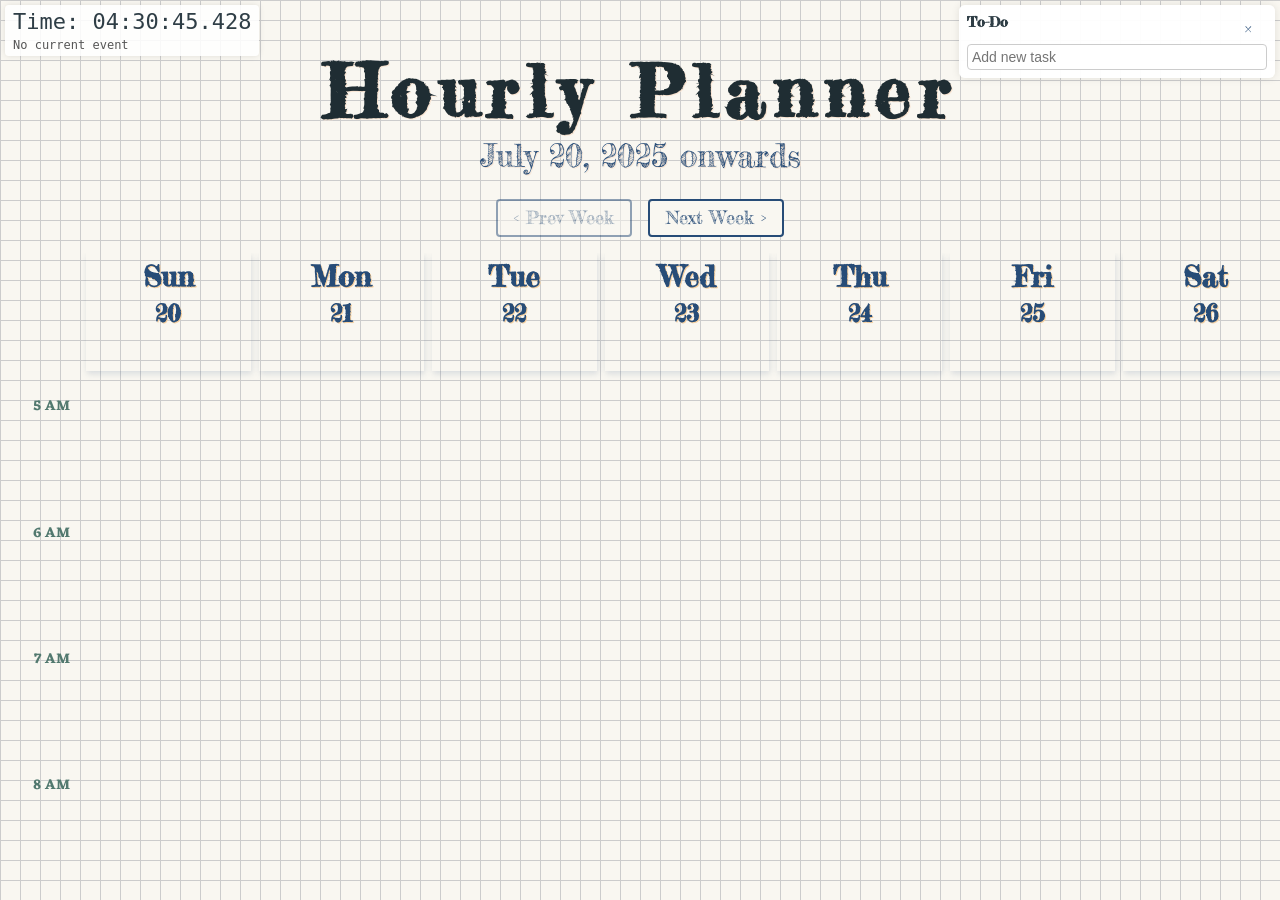
==== commit 715ba9aa: "cleaned up syntax" ====
--- a/index.html
+++ b/index.html
@@ -4,11 +4,9 @@
   <meta charset="UTF-8" />
   <meta name="viewport" content="width=device-width, initial-scale=1" />
   <title>Hourly Planner</title>
-
   <link href="https://fonts.googleapis.com/css2?family=Faustina&family=Eczar&display=swap" rel="stylesheet" />
   <style>
     @import url('https://fonts.googleapis.com/css2?family=Fredericka+the+Great&display=swap');
-
     body {
       margin: 0;
       height: 100vh;
@@ -23,7 +21,6 @@
       background-color: #f9f7f1;
       user-select: none;
     }
-
     h1 {
       text-align: center;
       margin: 1rem 1rem 0.5rem;
@@ -32,7 +29,6 @@
       color: #1f2d33;
       text-shadow: 1px 1px 0 #f9e5d3;
     }
-
     h1 small {
       display: block;
       font-size: 2rem;
@@ -40,17 +36,15 @@
       letter-spacing: normal;
       color: #274c77;
     }
-
     .container {
       flex-grow: 1;
       overflow: auto;
       padding: 0.5rem;
     }
-
 .calendar {
   display: grid;
   grid-template-columns: 70px repeat(7, 1fr);
-  grid-auto-rows: calc(((100vh - 150px) / 19)* 3); /* 19 rows for hours, subtract header/nav height */
+  grid-auto-rows: calc(((100vh - 150px) / 19)* 3);
   gap: 8px 8px;
   width: 100vw;
   max-width: 100vw;
@@ -68,7 +62,6 @@
   text-shadow: 1px 1px 0 #f7d1a1;
   box-shadow: 1px 3px 6px rgba(39, 76, 119, 0.15);
   overflow: hidden;
-  /* remove existing background-image */
   background-image: none;
 }
 
@@ -79,9 +72,9 @@
   background-image: url('https://www.stevenprintgallery.com.au/wp-content/uploads/2018/06/the-white-flower.jpg');
   background-size: cover;
   background-position: center;
-  opacity: 0.5; /* 70% transparency */
+  opacity: 0.5;
   z-index: -1;
-  pointer-events: none; /* so clicks go through */
+  pointer-events: none; 
 }
 
     .time-label {
@@ -125,35 +118,30 @@
   background-position: center;
   color: #fff;
 }
-
 .wc3 {
   background-image: url('https://media.istockphoto.com/id/1401980312/vector/stipple-illustration-of-cloudscape-background.jpg?s=612x612&w=0&k=20&c=wJ48dX8YlFCF0S8aruISyp4Wh2ggMvjGVihI3IiO4tQ=');
   background-size: cover;
   background-position: center;
   color: #fff;
 }
-
 .wc4 {
   background-image: url('https://t3.ftcdn.net/jpg/05/00/84/22/360_F_500842228_mff5kYpDZyOgZPYhuMHdmGIhaqITWGWy.jpg');
   background-size: cover;
   background-position: center;
   color: #fff;
 }
-
 .wc5 {
   background-image: url('https://img.freepik.com/free-vector/abstract-soft-yellow-watercolor-texture-background-vector_1055-18183.jpg');
   background-size: cover;
   background-position: center;
   color: #fff;
 }
-
 .wc6 {
   background-image: url('https://cdn.pixabay.com/photo/2017/06/19/14/22/watercolor-2419495_960_720.jpg');
   background-size: cover;
   background-position: center;
   color: #fff;
 }
-
 .wc7 {
   background-image: url('https://st4.depositphotos.com/23035388/30476/i/450/depositphotos_304769168-stock-photo-abstract-dark-grey-watercolor-background.jpg');
   background-size: cover;
@@ -165,7 +153,6 @@
       background-position: center;
       color: #fff;
     }
-
 .event {
   position: absolute;
   top: 4px;
@@ -176,7 +163,7 @@
   font-size: 0.85rem;
   font-family: 'Faustina', serif;
   box-shadow: 0 3px 6px rgba(0,0,0,0.15);
-  z-index: 10;       /* higher to ensure on top */
+  z-index: 10;
   cursor: pointer;
   backdrop-filter: blur(3px);
   -webkit-backdrop-filter: blur(3px);
@@ -296,23 +283,18 @@
   border: 2px solid #d9ccc1;
   box-shadow: 0 0 10px rgba(0,0,0,0.1);
 }
-
-
-
     .actions {
       display: flex;
       justify-content: space-between;
       margin-top: 1rem;
     }
-
     .title-container {
   position: relative;
-  display: inline-block; /* shrink to fit h1 */
+  display: inline-block;
   margin: 2rem auto 1rem;
   text-align: center;
   width: max-content;
 }
-
 .title-container::before {
   content: "";
   position: absolute;
@@ -331,21 +313,16 @@
   outline: 2px dashed #274c77;
   background-color: rgba(255, 255, 255, 0.3);
 }
-
   </style>
 </head>
 <body>
-<!-- Timer & Current Event (Top Left) -->
 <div id="timer" style="position: fixed; top: 5px; left: 5px; font-family: monospace; font-size: 22px; background: rgba(255 255 255 / 0.85); padding: 4px 8px; border-radius: 4px; box-shadow: 0 0 6px rgba(0,0,0,0.1); max-width: 250px; z-index: 999;">
   <div id="timeDisplay">Loading time...</div>
   <div id="currentEvent" style="margin-top: 4px; font-size: 12px; color: #555;">No current event</div>
 </div>
-<!-- Show To-Do Button (Fixed Top Right) -->
 <button id="openTodo" style="position: fixed; top: 5px; right: 5px; display: none; z-index: 1000; font-family: 'Fredericka the Great', cursive; font-size: 14px; padding: 4px 8px; border: 2px solid #274c77; background-color: #f9f7f1; color: #274c77; border-radius: 4px; cursor: pointer;">
   Show To-Do
 </button>
-
-<!-- Tiny To-Do List (Top Right) -->
 <div id="todoList" style="position: fixed; top: 5px; right: 5px; background: rgba(255 255 255 / 0.95); border-radius: 6px; box-shadow: 0 0 8px rgba(0,0,0,0.1); padding: 8px; width: 300px; font-family: 'Fredericka the Great', cursive; font-size: 14px; z-index: 999;">
   <button id="closeTodo" style="float: right; background: none; border: none; font-size: 18px; line-height: 1; cursor: pointer;">×</button>
   <strong>To-Do</strong>
@@ -412,7 +389,7 @@
     const days = ['Sun', 'Mon', 'Tue', 'Wed', 'Thu', 'Fri', 'Sat'];
     const hours = Array.from({length: 19}, (_, i) => `${(i + 5) % 12 || 12} ${i + 5 < 12 ? 'AM' : 'PM'}`);
 function shuffleArray(array) {
-  let arr = array.slice(); // copy array
+  let arr = array.slice();
   for (let i = arr.length - 1; i > 0; i--) {
     const j = Math.floor(Math.random() * (i + 1));
     [arr[i], arr[j]] = [arr[j], arr[i]];
@@ -448,12 +425,11 @@
     }
 
     function renderCalendar(weekStart) {
-// shuffle colors each time calendar renders (once per week)
 shuffledWcClasses = shuffleArray(wcClasses);
 
 
       clearCalendar();
-      calendarEl.appendChild(document.createElement('div')); // blank corner
+      calendarEl.appendChild(document.createElement('div'));
 
       for (let i = 0; i < 7; i++) {
         const header = document.createElement('div');
@@ -477,37 +453,27 @@
           block.className = `time-block ${shuffledWcClasses[d % shuffledWcClasses.length]}`;
           block.dataset.key = key;
           calendarEl.appendChild(block);
-        // Allow drop
 block.addEventListener('dragover', (e) => {
-  e.preventDefault(); // Needed to allow dropping
+  e.preventDefault();
 });
-
-// Optional: visual feedback
 block.addEventListener('dragenter', () => {
   block.classList.add('drag-over');
 });
 block.addEventListener('dragleave', () => {
   block.classList.remove('drag-over');
 });
-
-// Handle drop
 block.addEventListener('drop', (e) => {
   e.preventDefault();
   block.classList.remove('drag-over');
   const sourceKey = e.dataTransfer.getData('text/plain');
   const targetKey = block.dataset.key;
-
   if (sourceKey === targetKey) return;
-
   const eventData = JSON.parse(localStorage.getItem(sourceKey));
   if (!eventData) return;
-
   localStorage.setItem(targetKey, JSON.stringify(eventData));
   localStorage.removeItem(sourceKey);
-
-  renderCalendar(currentWeekStart); // Refresh view
+  renderCalendar(currentWeekStart);
 });
-
           const eventData = JSON.parse(localStorage.getItem(key) || 'null');
           if (eventData) {
             const eventEl = document.createElement('div');
@@ -516,7 +482,7 @@
 eventEl.style.height = `calc(((100vh - 150px) / 19) * ${eventData.duration * 3})`;
               eventEl.setAttribute('draggable', 'true');
   eventEl.addEventListener('dragstart', (e) => {
-    e.dataTransfer.setData('text/plain', key); // key = original time block
+    e.dataTransfer.setData('text/plain', key);
   });
             eventEl.addEventListener('click', (e) => {
               e.stopPropagation();
@@ -524,12 +490,10 @@
             });
             block.appendChild(eventEl);
           }
-
           block.addEventListener('click', () => openModal(key));
         }
       });
     }
-
     function openModal(key, data = null) {
       modal.style.display = 'flex';
       eventKeyInput.value = key;
@@ -538,12 +502,10 @@
       durationInput.value = data?.duration || 1;
       repeatInput.checked = data?.repeat || false;
     }
-
     function closeModal() {
       modal.style.display = 'none';
       form.reset();
     }
-
     form.addEventListener('submit', (e) => {
       e.preventDefault();
       const key = eventKeyInput.value;
@@ -554,9 +516,7 @@
         duration: parseInt(durationInput.value),
         repeat: repeatInput.checked
       };
-
       localStorage.setItem(key, JSON.stringify(eventData));
-
       if (eventData.repeat) {
         let recurDate = new Date(dateStr);
         while (recurDate <= new Date('2025-09-07')) {
@@ -565,60 +525,46 @@
           localStorage.setItem(recurKey, JSON.stringify(eventData));
         }
       }
-
       closeModal();
       renderCalendar(currentWeekStart);
     });
-
     deleteBtn.addEventListener('click', () => {
       const key = eventKeyInput.value;
       localStorage.removeItem(key);
       closeModal();
       renderCalendar(currentWeekStart);
     });
-
     cancelBtn.addEventListener('click', closeModal);
     prevBtn.addEventListener('click', () => { currentWeekStart = addDays(currentWeekStart, -7); updateButtons(); renderCalendar(currentWeekStart); });
     nextBtn.addEventListener('click', () => { currentWeekStart = addDays(currentWeekStart, 7); updateButtons(); renderCalendar(currentWeekStart); });
-
     function updateButtons() {
       const diff = weekDiff(startDate, currentWeekStart);
       prevBtn.disabled = diff <= 0;
       nextBtn.disabled = diff >= maxWeeks;
     }
-
     updateButtons();
     renderCalendar(currentWeekStart);
-    // --- Millisecond Timer + Current Event ---
-
 const timeDisplay = document.getElementById('timeDisplay');
 const currentEventEl = document.getElementById('currentEvent');
-
 function pad(num, size=2) {
   let s = num + "";
   while (s.length < size) s = "0" + s;
   return s;
 }
-
-// Helper to find event for current time in calendar data
 function getCurrentEvent() {
   const now = new Date();
-  // Format keys like 'YYYY-MM-DD_5 AM'
   const hour24 = now.getHours();
   const hour12 = ((hour24 + 11) % 12 + 1);
   const ampm = hour24 < 12 ? "AM" : "PM";
   const hourLabel = `${hour12} ${ampm}`;
-
   const dateStr = now.toISOString().slice(0,10);
   const key = `${dateStr}_${hourLabel}`;
-
   const eventData = JSON.parse(localStorage.getItem(key) || 'null');
   if (eventData) {
     return `${eventData.title} (${eventData.category})`;
   }
   return null;
 }
-
 function updateTimer() {
   const now = new Date();
   const h = pad(now.getHours());
@@ -626,28 +572,19 @@
   const s = pad(now.getSeconds());
   const ms = pad(now.getMilliseconds(), 3);
   timeDisplay.textContent = `Time: ${h}:${m}:${s}.${ms}`;
-
   const currentEvent = getCurrentEvent();
   currentEventEl.textContent = currentEvent ? `Current event: ${currentEvent}` : 'No current event';
-
   requestAnimationFrame(updateTimer);
 }
 updateTimer();
-
-
-// --- Simple Tiny To-Do List ---
-
 const todoInput = document.getElementById('todoInput');
 const todoItems = document.getElementById('todoItems');
-
 function saveTodos(todos) {
   localStorage.setItem('simpleTodoList', JSON.stringify(todos));
 }
-
 function loadTodos() {
   return JSON.parse(localStorage.getItem('simpleTodoList') || '[]');
 }
-
 function renderTodos() {
   todoItems.innerHTML = '';
   const todos = loadTodos();
@@ -657,11 +594,9 @@
     li.style.justifyContent = 'space-between';
     li.style.alignItems = 'center';
     li.style.padding = '2px 0';
-
     const span = document.createElement('span');
     span.textContent = task;
     li.appendChild(span);
-
     const btn = document.createElement('button');
     btn.textContent = '✕';
     btn.style.background = 'none';
@@ -670,18 +605,15 @@
     btn.style.cursor = 'pointer';
     btn.style.fontSize = '14px';
     btn.title = 'Remove task';
-
     btn.addEventListener('click', () => {
       todos.splice(i, 1);
       saveTodos(todos);
       renderTodos();
     });
-
     li.appendChild(btn);
     todoItems.appendChild(li);
   });
 }
-
 todoInput.addEventListener('keypress', e => {
   if (e.key === 'Enter' && todoInput.value.trim() !== '') {
     const todos = loadTodos();
@@ -691,24 +623,18 @@
     renderTodos();
   }
 });
-
 renderTodos();
 const todoListEl = document.getElementById('todoList');
 const closeTodoBtn = document.getElementById('closeTodo');
 const openTodoBtn = document.getElementById('openTodo');
-
 closeTodoBtn.addEventListener('click', () => {
   todoListEl.style.display = 'none';
-  openTodoBtn.style.display = 'inline-block'; // show open button
+  openTodoBtn.style.display = 'inline-block'; 
 });
-
 openTodoBtn.addEventListener('click', () => {
   todoListEl.style.display = 'block';
-  openTodoBtn.style.display = 'none'; // hide open button
+  openTodoBtn.style.display = 'none';
 });
-
-  </script>
+</script>
 </body>
-</html>
-
-
+</html>
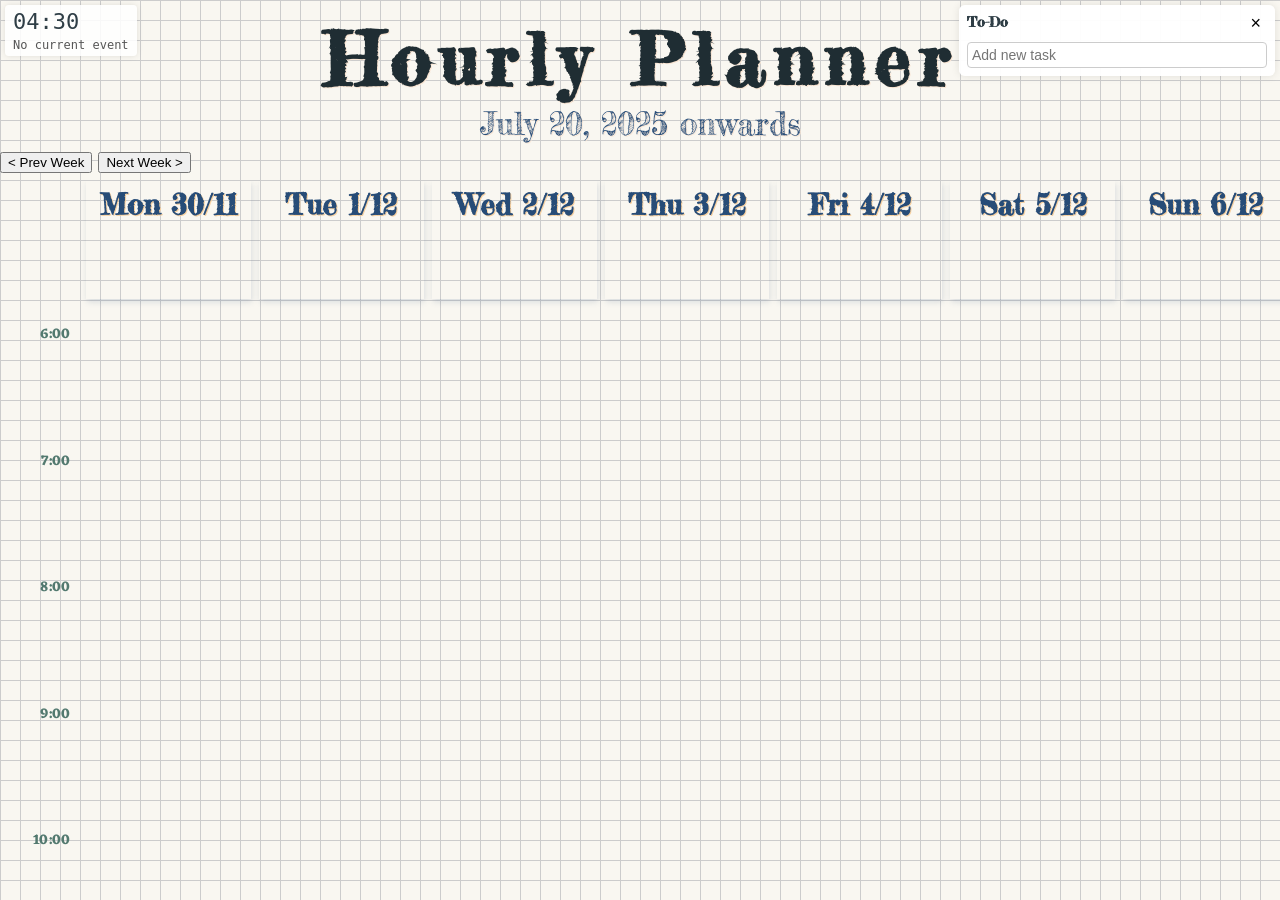
==== commit 18fad940: "split into 3 files" ====
--- a/index.html
+++ b/index.html
@@ -5,333 +5,26 @@
   <meta name="viewport" content="width=device-width, initial-scale=1" />
   <title>Hourly Planner</title>
   <link href="https://fonts.googleapis.com/css2?family=Faustina&family=Eczar&display=swap" rel="stylesheet" />
-  <style>
-    @import url('https://fonts.googleapis.com/css2?family=Fredericka+the+Great&display=swap');
-    body {
-      margin: 0;
-      height: 100vh;
-      display: flex;
-      flex-direction: column;
-      background:
-        linear-gradient(to right, #ccc 1px, transparent 1px),
-        linear-gradient(to bottom, #ccc 1px, transparent 1px);
-      background-size: 20px 20px;
-      font-family: 'Fredericka the Great', cursive;
-      color: #2f3e46;
-      background-color: #f9f7f1;
-      user-select: none;
-    }
-    h1 {
-      text-align: center;
-      margin: 1rem 1rem 0.5rem;
-      font-size: 4.5rem;
-      letter-spacing: 0.12em;
-      color: #1f2d33;
-      text-shadow: 1px 1px 0 #f9e5d3;
-    }
-    h1 small {
-      display: block;
-      font-size: 2rem;
-      font-weight: 400;
-      letter-spacing: normal;
-      color: #274c77;
-    }
-    .container {
-      flex-grow: 1;
-      overflow: auto;
-      padding: 0.5rem;
-    }
-.calendar {
-  display: grid;
-  grid-template-columns: 70px repeat(7, 1fr);
-  grid-auto-rows: calc(((100vh - 150px) / 19)* 3);
-  gap: 8px 8px;
-  width: 100vw;
-  max-width: 100vw;
-  margin: 0 auto;
-  overflow-x: auto;
-}
-
-.day-header {
-  position: relative;
-  font-weight: 700;
-  font-size: 1.8rem;
-  text-align: center;
-  padding: 6px 4px;
-  color: #274c77;
-  text-shadow: 1px 1px 0 #f7d1a1;
-  box-shadow: 1px 3px 6px rgba(39, 76, 119, 0.15);
-  overflow: hidden;
-  background-image: none;
-}
-
-.day-header::before {
-  content: "";
-  position: absolute;
-  top: 0; left: 0; right: 0; bottom: 0;
-  background-image: url('https://www.stevenprintgallery.com.au/wp-content/uploads/2018/06/the-white-flower.jpg');
-  background-size: cover;
-  background-position: center;
-  opacity: 0.5;
-  z-index: -1;
-  pointer-events: none; 
-}
-
-    .time-label {
-      font-weight: 700;
-      font-size: 0.9rem;
-      font-family: 'Eczar', serif;
-      text-align: right;
-      padding-right: 8px;
-      color: #52796f;
-      line-height: 56px;
-    }
-
-    .time-block {
-      position: relative;
-      cursor: pointer;
-      background-color: transparent;
-      font-weight: 600;
-      font-size: 0.9rem;
-      display: flex;
-      align-items: flex-start;
-      justify-content: center;
-    }
-
-    .time-block:hover {
-      transform: translateY(-3px);
-      box-shadow: 2px 5px 12px rgba(0,0,0,0.25);
-      z-index: 2;
-      background-color: rgba(255 255 255 / 0.15) !important;
-    }
-
-.wc1 {
-  background-image: url('https://t3.ftcdn.net/jpg/01/19/78/48/360_F_119784892_PRZ2trtQxgXokRg9icHQwShi6T2UreL6.jpg');
-  background-size: cover;
-  background-position: center;
-  color: #fff;
-}
-
-.wc2 {
-  background-image: url(https://t4.ftcdn.net/jpg/05/83/96/17/360_F_583961744_0WDje9RZhrWuHTxaWlbNjUSxpQmP6vdS.jpg);
-  background-size: cover;
-  background-position: center;
-  color: #fff;
-}
-.wc3 {
-  background-image: url('https://media.istockphoto.com/id/1401980312/vector/stipple-illustration-of-cloudscape-background.jpg?s=612x612&w=0&k=20&c=wJ48dX8YlFCF0S8aruISyp4Wh2ggMvjGVihI3IiO4tQ=');
-  background-size: cover;
-  background-position: center;
-  color: #fff;
-}
-.wc4 {
-  background-image: url('https://t3.ftcdn.net/jpg/05/00/84/22/360_F_500842228_mff5kYpDZyOgZPYhuMHdmGIhaqITWGWy.jpg');
-  background-size: cover;
-  background-position: center;
-  color: #fff;
-}
-.wc5 {
-  background-image: url('https://img.freepik.com/free-vector/abstract-soft-yellow-watercolor-texture-background-vector_1055-18183.jpg');
-  background-size: cover;
-  background-position: center;
-  color: #fff;
-}
-.wc6 {
-  background-image: url('https://cdn.pixabay.com/photo/2017/06/19/14/22/watercolor-2419495_960_720.jpg');
-  background-size: cover;
-  background-position: center;
-  color: #fff;
-}
-.wc7 {
-  background-image: url('https://st4.depositphotos.com/23035388/30476/i/450/depositphotos_304769168-stock-photo-abstract-dark-grey-watercolor-background.jpg');
-  background-size: cover;
-  background-position: center;
-  color: #fff;
-}
-    .wc1, .wc2, .wc3, .wc4, .wc5, .wc6, .wc7 {
-      background-size: cover;
-      background-position: center;
-      color: #fff;
-    }
-.event {
-  position: absolute;
-  top: 4px;
-  left: 6px;
-  right: 6px;
-  border-radius: 6px;
-  padding: 4px 8px;
-  font-size: 0.85rem;
-  font-family: 'Faustina', serif;
-  box-shadow: 0 3px 6px rgba(0,0,0,0.15);
-  z-index: 10;
-  cursor: pointer;
-  backdrop-filter: blur(3px);
-  -webkit-backdrop-filter: blur(3px);
-  border: 1px solid transparent;
-  user-select: text;
-}
-/* Personal - off-white */
-.event.category-personal {
-  background: rgba(255, 255, 253, 0.7);
-  color: #333;
-  border-color: #fbcf41;
-}
-
-.event.category-study {
-  background: rgba(251, 207, 65, 0.7);
-  color: #333;
-  border-color: #f6a230;
-}
-
-.event.category-other {
-  background: rgba(246, 162, 48, 0.7);
-  color: #fff;
-  border-color: #5966b1;
-}
-
-.event.category-work {
-  background: rgba(89, 102, 177, 0.7);
-  color: #fff;
-  border-color: #36448b;
-}
-
-    .nav-buttons {
-      display: flex;
-      justify-content: center;
-      gap: 1rem;
-      margin-bottom: 0.5rem;
-    }
-
-    button {
-      font-family: 'Fredericka the Great', cursive;
-      font-size: 1.1rem;
-      padding: 0.4rem 1rem;
-      border: 2px solid #274c77;
-      background-color: #f9f7f1;
-      color: #274c77;
-      border-radius: 4px;
-      cursor: pointer;
-    }
-
-    button:hover:not(:disabled) {
-      background-color: #e6dfd4;
-    }
-
-    button:disabled {
-      opacity: 0.5;
-      cursor: default;
-    }
-
-    /* Modal */
-    #eventModal {
-      position: fixed;
-      top: 0; left: 0;
-      width: 100vw;
-      height: 100vh;
-      background: rgba(0,0,0,0.4);
-      display: none;
-      align-items: center;
-      justify-content: center;
-      z-index: 10;
-    }
-
-    #eventModal .modal-content {
-      background: #fff;
-      padding: 1rem;
-      border-radius: 10px;
-      width: 90%;
-      max-width: 400px;
-      font-family: 'Faustina', serif;
-    }
-
-    #eventModal label {
-      display: block;
-      margin-top: 0.5rem;
-    }
-
-#eventModal input[type="text"],
-#eventModal select,
-#eventModal input[type="number"] {
-  width: 100%;
-  padding: 0.5rem;
-  margin-top: 0.25rem;
-  border-radius: 4px;
-  border: 1px solid #ccc;
-  font-family: 'Faustina', serif;
-  box-sizing: border-box;
-}
-
-#eventModal label {
-  display: block;
-  margin-top: 1rem;
-  font-weight: bold;
-  font-size: 0.95rem;
-  color: #274c77;
-}
-
-#eventModal input[type="checkbox"] {
-  margin-right: 0.5rem;
-  vertical-align: middle;
-}
-
-#eventModal label input[type="checkbox"] + span {
-  vertical-align: middle;
-}
-
-#eventModal .modal-content {
-  background: #fefefe;
-  border: 2px solid #d9ccc1;
-  box-shadow: 0 0 10px rgba(0,0,0,0.1);
-}
-    .actions {
-      display: flex;
-      justify-content: space-between;
-      margin-top: 1rem;
-    }
-    .title-container {
-  position: relative;
-  display: inline-block;
-  margin: 2rem auto 1rem;
-  text-align: center;
-  width: max-content;
-}
-.title-container::before {
-  content: "";
-  position: absolute;
-  top: 0; left: 50%;
-  transform: translateX(-50%);
-  width: 100%;
-  height: 100%;
-  background-image: url('https://media.newyorker.com/photos/5bbe1cc1ed07d32d421c9a66/16:9/w_1809,h_1017,c_limit/181022_r33057.jpg');
-  background-size: cover;
-  background-position: center;
-  opacity: 0.7;
-  z-index: -1;
-  border-radius: 10px;
-}
-.time-block.drag-over {
-  outline: 2px dashed #274c77;
-  background-color: rgba(255, 255, 255, 0.3);
-}
-  </style>
+  <link href="https://fonts.googleapis.com/css2?family=Fredericka+the+Great&display=swap" rel="stylesheet" />
+  <link rel="stylesheet" href="styles.css" />
 </head>
 <body>
-<div id="timer" style="position: fixed; top: 5px; left: 5px; font-family: monospace; font-size: 22px; background: rgba(255 255 255 / 0.85); padding: 4px 8px; border-radius: 4px; box-shadow: 0 0 6px rgba(0,0,0,0.1); max-width: 250px; z-index: 999;">
-  <div id="timeDisplay">Loading time...</div>
-  <div id="currentEvent" style="margin-top: 4px; font-size: 12px; color: #555;">No current event</div>
-</div>
-<button id="openTodo" style="position: fixed; top: 5px; right: 5px; display: none; z-index: 1000; font-family: 'Fredericka the Great', cursive; font-size: 14px; padding: 4px 8px; border: 2px solid #274c77; background-color: #f9f7f1; color: #274c77; border-radius: 4px; cursor: pointer;">
-  Show To-Do
-</button>
-<div id="todoList" style="position: fixed; top: 5px; right: 5px; background: rgba(255 255 255 / 0.95); border-radius: 6px; box-shadow: 0 0 8px rgba(0,0,0,0.1); padding: 8px; width: 300px; font-family: 'Fredericka the Great', cursive; font-size: 14px; z-index: 999;">
-  <button id="closeTodo" style="float: right; background: none; border: none; font-size: 18px; line-height: 1; cursor: pointer;">×</button>
-  <strong>To-Do</strong>
-  <ul id="todoItems" style="list-style: none; padding-left: 0; max-height: 150px; overflow-y: auto; margin: 6px 0;"></ul>
-  <input id="todoInput" type="text" placeholder="Add new task" style="width: 100%; padding: 4px; font-size: 14px; box-sizing: border-box; border: 1px solid #ccc; border-radius: 4px;" />
-</div>
-<div class="title-container">
-  <h1>Hourly Planner<br><small>July 20, 2025 onwards</small></h1>
-</div>
+  <div id="timer" style="position: fixed; top: 5px; left: 5px; font-family: monospace; font-size: 22px; background: rgba(255 255 255 / 0.85); padding: 4px 8px; border-radius: 4px; box-shadow: 0 0 6px rgba(0,0,0,0.1); max-width: 250px; z-index: 999;">
+    <div id="timeDisplay">Loading time...</div>
+    <div id="currentEvent" style="margin-top: 4px; font-size: 12px; color: #555;">No current event</div>
+  </div>
+  <button id="openTodo" style="position: fixed; top: 5px; right: 5px; display: none; z-index: 1000; font-family: 'Fredericka the Great', cursive; font-size: 14px; padding: 4px 8px; border: 2px solid #274c77; background-color: #f9f7f1; color: #274c77; border-radius: 4px; cursor: pointer;">
+    Show To-Do
+  </button>
+  <div id="todoList" style="position: fixed; top: 5px; right: 5px; background: rgba(255 255 255 / 0.95); border-radius: 6px; box-shadow: 0 0 8px rgba(0,0,0,0.1); padding: 8px; width: 300px; font-family: 'Fredericka the Great', cursive; font-size: 14px; z-index: 999;">
+    <button id="closeTodo" style="float: right; background: none; border: none; font-size: 18px; line-height: 1; cursor: pointer;">×</button>
+    <strong>To-Do</strong>
+    <ul id="todoItems" style="list-style: none; padding-left: 0; max-height: 150px; overflow-y: auto; margin: 6px 0;"></ul>
+    <input id="todoInput" type="text" placeholder="Add new task" style="width: 100%; padding: 4px; font-size: 14px; box-sizing: border-box; border: 1px solid #ccc; border-radius: 4px;" />
+  </div>
+  <div class="title-container">
+    <h1>Hourly Planner<br><small>July 20, 2025 onwards</small></h1>
+  </div>
 
   <div class="nav-buttons">
     <button id="prev">&lt; Prev Week</button>
@@ -361,7 +54,7 @@
         <label>Duration (hours):
           <input type="number" id="eventDuration" min="1" max="6" value="1" />
         </label>
-<label><input type="checkbox" id="eventRepeat" /> <span>Repeat Weekly</span></label>
+        <label><input type="checkbox" id="eventRepeat" /> <span>Repeat Weekly</span></label>
         <div class="actions">
           <button type="submit">Save</button>
           <button type="button" id="deleteBtn">Delete</button>
@@ -371,270 +64,6 @@
     </div>
   </div>
 
-  <script>
-    const calendarEl = document.getElementById('calendar');
-    const prevBtn = document.getElementById('prev');
-    const nextBtn = document.getElementById('next');
-
-    const modal = document.getElementById('eventModal');
-    const form = document.getElementById('eventForm');
-    const titleInput = document.getElementById('eventTitle');
-    const categoryInput = document.getElementById('eventCategory');
-    const durationInput = document.getElementById('eventDuration');
-    const repeatInput = document.getElementById('eventRepeat');
-    const eventKeyInput = document.getElementById('eventKey');
-    const deleteBtn = document.getElementById('deleteBtn');
-    const cancelBtn = document.getElementById('cancelBtn');
-
-    const days = ['Sun', 'Mon', 'Tue', 'Wed', 'Thu', 'Fri', 'Sat'];
-    const hours = Array.from({length: 19}, (_, i) => `${(i + 5) % 12 || 12} ${i + 5 < 12 ? 'AM' : 'PM'}`);
-function shuffleArray(array) {
-  let arr = array.slice();
-  for (let i = arr.length - 1; i > 0; i--) {
-    const j = Math.floor(Math.random() * (i + 1));
-    [arr[i], arr[j]] = [arr[j], arr[i]];
-  }
-  return arr;
-}
-
-let wcClasses = ['wc1','wc2','wc3','wc4','wc5','wc6','wc7'];
-let shuffledWcClasses = shuffleArray(wcClasses);
-
-
-
-    const startDate = new Date('2025-07-20T00:00:00');
-    const maxWeeks = Math.floor((new Date('2025-09-07') - startDate) / (7*86400000));
-    let currentWeekStart = new Date(startDate);
-
-    function addDays(date, days) {
-      const result = new Date(date);
-      result.setDate(result.getDate() + days);
-      return result;
-    }
-
-    function weekDiff(start, end) {
-      return Math.floor((end - start) / (7*86400000));
-    }
-
-    function clearCalendar() {
-      calendarEl.innerHTML = '';
-    }
-
-    function formatDayHeader(date) {
-      return `${days[date.getDay()]} <br><small>${date.getDate()}</small>`;
-    }
-
-    function renderCalendar(weekStart) {
-shuffledWcClasses = shuffleArray(wcClasses);
-
-
-      clearCalendar();
-      calendarEl.appendChild(document.createElement('div'));
-
-      for (let i = 0; i < 7; i++) {
-        const header = document.createElement('div');
-        header.className = 'day-header';
-        header.innerHTML = formatDayHeader(addDays(weekStart, i));
-        calendarEl.appendChild(header);
-      }
-
-      hours.forEach((hour, hIndex) => {
-        const timeLabel = document.createElement('div');
-        timeLabel.className = 'time-label';
-        timeLabel.textContent = hour;
-        calendarEl.appendChild(timeLabel);
-
-        for (let d = 0; d < 7; d++) {
-          const day = addDays(weekStart, d);
-          const dayStr = day.toISOString().slice(0,10);
-          const key = `${dayStr}_${hour}`;
-
-          const block = document.createElement('div');
-          block.className = `time-block ${shuffledWcClasses[d % shuffledWcClasses.length]}`;
-          block.dataset.key = key;
-          calendarEl.appendChild(block);
-block.addEventListener('dragover', (e) => {
-  e.preventDefault();
-});
-block.addEventListener('dragenter', () => {
-  block.classList.add('drag-over');
-});
-block.addEventListener('dragleave', () => {
-  block.classList.remove('drag-over');
-});
-block.addEventListener('drop', (e) => {
-  e.preventDefault();
-  block.classList.remove('drag-over');
-  const sourceKey = e.dataTransfer.getData('text/plain');
-  const targetKey = block.dataset.key;
-  if (sourceKey === targetKey) return;
-  const eventData = JSON.parse(localStorage.getItem(sourceKey));
-  if (!eventData) return;
-  localStorage.setItem(targetKey, JSON.stringify(eventData));
-  localStorage.removeItem(sourceKey);
-  renderCalendar(currentWeekStart);
-});
-          const eventData = JSON.parse(localStorage.getItem(key) || 'null');
-          if (eventData) {
-            const eventEl = document.createElement('div');
-            eventEl.className = `event category-${eventData.category}`;
-            eventEl.textContent = eventData.title;
-eventEl.style.height = `calc(((100vh - 150px) / 19) * ${eventData.duration * 3})`;
-              eventEl.setAttribute('draggable', 'true');
-  eventEl.addEventListener('dragstart', (e) => {
-    e.dataTransfer.setData('text/plain', key);
-  });
-            eventEl.addEventListener('click', (e) => {
-              e.stopPropagation();
-              openModal(key, eventData);
-            });
-            block.appendChild(eventEl);
-          }
-          block.addEventListener('click', () => openModal(key));
-        }
-      });
-    }
-    function openModal(key, data = null) {
-      modal.style.display = 'flex';
-      eventKeyInput.value = key;
-      titleInput.value = data?.title || '';
-      categoryInput.value = data?.category || 'work';
-      durationInput.value = data?.duration || 1;
-      repeatInput.checked = data?.repeat || false;
-    }
-    function closeModal() {
-      modal.style.display = 'none';
-      form.reset();
-    }
-    form.addEventListener('submit', (e) => {
-      e.preventDefault();
-      const key = eventKeyInput.value;
-      const [dateStr, hour] = key.split('_');
-      const eventData = {
-        title: titleInput.value,
-        category: categoryInput.value,
-        duration: parseInt(durationInput.value),
-        repeat: repeatInput.checked
-      };
-      localStorage.setItem(key, JSON.stringify(eventData));
-      if (eventData.repeat) {
-        let recurDate = new Date(dateStr);
-        while (recurDate <= new Date('2025-09-07')) {
-          recurDate.setDate(recurDate.getDate() + 7);
-          const recurKey = `${recurDate.toISOString().slice(0,10)}_${hour}`;
-          localStorage.setItem(recurKey, JSON.stringify(eventData));
-        }
-      }
-      closeModal();
-      renderCalendar(currentWeekStart);
-    });
-    deleteBtn.addEventListener('click', () => {
-      const key = eventKeyInput.value;
-      localStorage.removeItem(key);
-      closeModal();
-      renderCalendar(currentWeekStart);
-    });
-    cancelBtn.addEventListener('click', closeModal);
-    prevBtn.addEventListener('click', () => { currentWeekStart = addDays(currentWeekStart, -7); updateButtons(); renderCalendar(currentWeekStart); });
-    nextBtn.addEventListener('click', () => { currentWeekStart = addDays(currentWeekStart, 7); updateButtons(); renderCalendar(currentWeekStart); });
-    function updateButtons() {
-      const diff = weekDiff(startDate, currentWeekStart);
-      prevBtn.disabled = diff <= 0;
-      nextBtn.disabled = diff >= maxWeeks;
-    }
-    updateButtons();
-    renderCalendar(currentWeekStart);
-const timeDisplay = document.getElementById('timeDisplay');
-const currentEventEl = document.getElementById('currentEvent');
-function pad(num, size=2) {
-  let s = num + "";
-  while (s.length < size) s = "0" + s;
-  return s;
-}
-function getCurrentEvent() {
-  const now = new Date();
-  const hour24 = now.getHours();
-  const hour12 = ((hour24 + 11) % 12 + 1);
-  const ampm = hour24 < 12 ? "AM" : "PM";
-  const hourLabel = `${hour12} ${ampm}`;
-  const dateStr = now.toISOString().slice(0,10);
-  const key = `${dateStr}_${hourLabel}`;
-  const eventData = JSON.parse(localStorage.getItem(key) || 'null');
-  if (eventData) {
-    return `${eventData.title} (${eventData.category})`;
-  }
-  return null;
-}
-function updateTimer() {
-  const now = new Date();
-  const h = pad(now.getHours());
-  const m = pad(now.getMinutes());
-  const s = pad(now.getSeconds());
-  const ms = pad(now.getMilliseconds(), 3);
-  timeDisplay.textContent = `Time: ${h}:${m}:${s}.${ms}`;
-  const currentEvent = getCurrentEvent();
-  currentEventEl.textContent = currentEvent ? `Current event: ${currentEvent}` : 'No current event';
-  requestAnimationFrame(updateTimer);
-}
-updateTimer();
-const todoInput = document.getElementById('todoInput');
-const todoItems = document.getElementById('todoItems');
-function saveTodos(todos) {
-  localStorage.setItem('simpleTodoList', JSON.stringify(todos));
-}
-function loadTodos() {
-  return JSON.parse(localStorage.getItem('simpleTodoList') || '[]');
-}
-function renderTodos() {
-  todoItems.innerHTML = '';
-  const todos = loadTodos();
-  todos.forEach((task, i) => {
-    const li = document.createElement('li');
-    li.style.display = 'flex';
-    li.style.justifyContent = 'space-between';
-    li.style.alignItems = 'center';
-    li.style.padding = '2px 0';
-    const span = document.createElement('span');
-    span.textContent = task;
-    li.appendChild(span);
-    const btn = document.createElement('button');
-    btn.textContent = '✕';
-    btn.style.background = 'none';
-    btn.style.border = 'none';
-    btn.style.color = '#b33';
-    btn.style.cursor = 'pointer';
-    btn.style.fontSize = '14px';
-    btn.title = 'Remove task';
-    btn.addEventListener('click', () => {
-      todos.splice(i, 1);
-      saveTodos(todos);
-      renderTodos();
-    });
-    li.appendChild(btn);
-    todoItems.appendChild(li);
-  });
-}
-todoInput.addEventListener('keypress', e => {
-  if (e.key === 'Enter' && todoInput.value.trim() !== '') {
-    const todos = loadTodos();
-    todos.push(todoInput.value.trim());
-    saveTodos(todos);
-    todoInput.value = '';
-    renderTodos();
-  }
-});
-renderTodos();
-const todoListEl = document.getElementById('todoList');
-const closeTodoBtn = document.getElementById('closeTodo');
-const openTodoBtn = document.getElementById('openTodo');
-closeTodoBtn.addEventListener('click', () => {
-  todoListEl.style.display = 'none';
-  openTodoBtn.style.display = 'inline-block'; 
-});
-openTodoBtn.addEventListener('click', () => {
-  todoListEl.style.display = 'block';
-  openTodoBtn.style.display = 'none';
-});
-</script>
+  <script src="script.js"></script>
 </body>
-</html>+</html>
--- a/styles.css
+++ b/styles.css
@@ -0,0 +1,171 @@
+body {
+  margin: 0;
+  height: 100vh;
+  display: flex;
+  flex-direction: column;
+  background:
+    linear-gradient(to right, #ccc 1px, transparent 1px),
+    linear-gradient(to bottom, #ccc 1px, transparent 1px);
+  background-size: 20px 20px;
+  font-family: 'Fredericka the Great', cursive;
+  color: #2f3e46;
+  background-color: #f9f7f1;
+  user-select: none;
+}
+h1 {
+  text-align: center;
+  margin: 1rem 1rem 0.5rem;
+  font-size: 4.5rem;
+  letter-spacing: 0.12em;
+  color: #1f2d33;
+  text-shadow: 1px 1px 0 #f9e5d3;
+}
+h1 small {
+  display: block;
+  font-size: 2rem;
+  font-weight: 400;
+  letter-spacing: normal;
+  color: #274c77;
+}
+.container {
+  flex-grow: 1;
+  overflow: auto;
+  padding: 0.5rem;
+}
+.calendar {
+  display: grid;
+  grid-template-columns: 70px repeat(7, 1fr);
+  grid-auto-rows: calc(((100vh - 150px) / 19)* 3);
+  gap: 8px 8px;
+  width: 100vw;
+  max-width: 100vw;
+  margin: 0 auto;
+  overflow-x: auto;
+}
+.day-header {
+  position: relative;
+  font-weight: 700;
+  font-size: 1.8rem;
+  text-align: center;
+  padding: 6px 4px;
+  color: #274c77;
+  text-shadow: 1px 1px 0 #f7d1a1;
+  box-shadow: 1px 3px 6px rgba(39, 76, 119, 0.15);
+  overflow: hidden;
+  background-image: none;
+}
+.day-header::before {
+  content: "";
+  position: absolute;
+  top: 0; left: 0; right: 0; bottom: 0;
+  background-image: url('https://www.stevenprintgallery.com.au/wp-content/uploads/2018/06/the-white-flower.jpg');
+  background-size: cover;
+  background-position: center;
+  opacity: 0.5;
+  z-index: -1;
+  pointer-events: none; 
+}
+.time-label {
+  font-weight: 700;
+  font-size: 0.9rem;
+  font-family: 'Eczar', serif;
+  text-align: right;
+  padding-right: 8px;
+  color: #52796f;
+  line-height: 56px;
+}
+.time-block {
+  position: relative;
+  cursor: pointer;
+  background-color: transparent;
+  font-weight: 600;
+  font-size: 0.9rem;
+  display: flex;
+  align-items: flex-start;
+  justify-content: center;
+}
+.time-block:hover {
+  transform: translateY(-3px);
+  box-shadow: 2px 5px 12px rgba(0,0,0,0.25);
+  z-index: 2;
+  background-color: rgba(255 255 255 / 0.15) !important;
+}
+.wc1 {
+  background-image: url('https://t3.ftcdn.net/jpg/01/19/78/48/360_F_119784892_PRZ2trtQxgXokRg9icHQwShi6T2UreL6.jpg');
+  background-size: cover;
+  background-position: center;
+  color: #fff;
+}
+.wc2 {
+  background-image: url(https://t4.ftcdn.net/jpg/05/83/96/17/360_F_583961744_0WDje9RZhrWuHTxaWlbNjUSxpQmP6vdS.jpg);
+  background-size: cover;
+  background-position: center;
+  color: #fff;
+}
+.wc3 {
+  background-image: url('https://media.istockphoto.com/id/1401980312/vector/stipple-illustration-of-cloudscape-background.jpg?s=612x612&w=0&k=20&c=wJ48dX8YlFCF0S8aruISyp4Wh2ggMvjGVihI3IiO4tQ=');
+  background-size: cover;
+  background-position: center;
+  color: #fff;
+}
+/* Add your remaining styles here... */
+/* Modal styles */
+#eventModal {
+  display: none;
+  position: fixed;
+  z-index: 2000;
+  left: 0; top: 0;
+  width: 100vw;
+  height: 100vh;
+  background: rgba(0,0,0,0.4);
+  backdrop-filter: blur(3px);
+  justify-content: center;
+  align-items: center;
+}
+#eventModal .modal-content {
+  background: #fff;
+  border-radius: 10px;
+  padding: 20px;
+  width: 320px;
+  max-width: 90vw;
+  font-family: 'Fredericka the Great', cursive;
+  box-shadow: 0 4px 15px rgba(0,0,0,0.3);
+}
+#eventModal form label {
+  display: block;
+  margin-bottom: 12px;
+}
+#eventModal form input[type="text"],
+#eventModal form select,
+#eventModal form input[type="number"] {
+  width: 100%;
+  padding: 6px 8px;
+  font-size: 1rem;
+  border: 1px solid #ccc;
+  border-radius: 4px;
+}
+#eventModal form .actions {
+  display: flex;
+  justify-content: space-between;
+  margin-top: 20px;
+}
+#eventModal form button {
+  cursor: pointer;
+  border: none;
+  border-radius: 5px;
+  padding: 8px 12px;
+  font-family: 'Fredericka the Great', cursive;
+  font-size: 1rem;
+}
+#eventModal form button[type="submit"] {
+  background-color: #274c77;
+  color: #fff;
+}
+#eventModal form button#deleteBtn {
+  background-color: #d9534f;
+  color: #fff;
+}
+#eventModal form button#cancelBtn {
+  background-color: #6c757d;
+  color: #fff;
+}
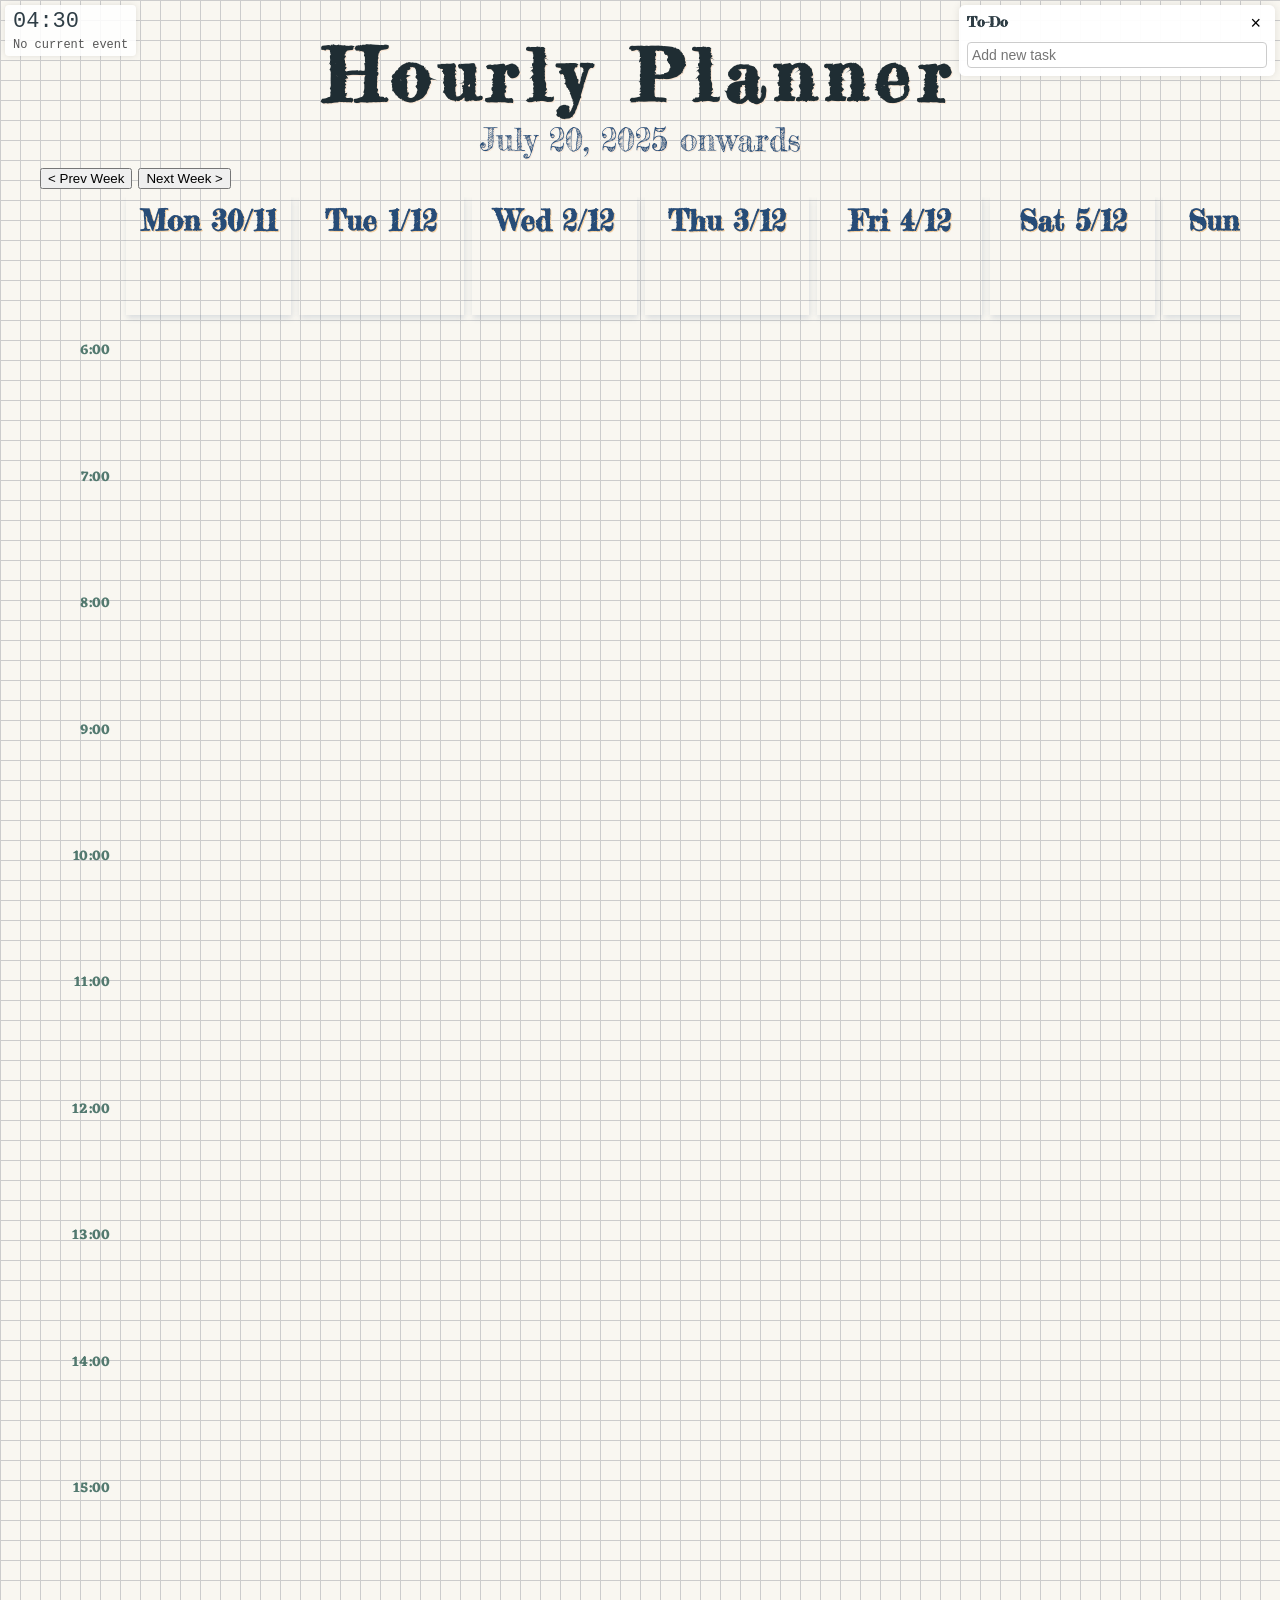
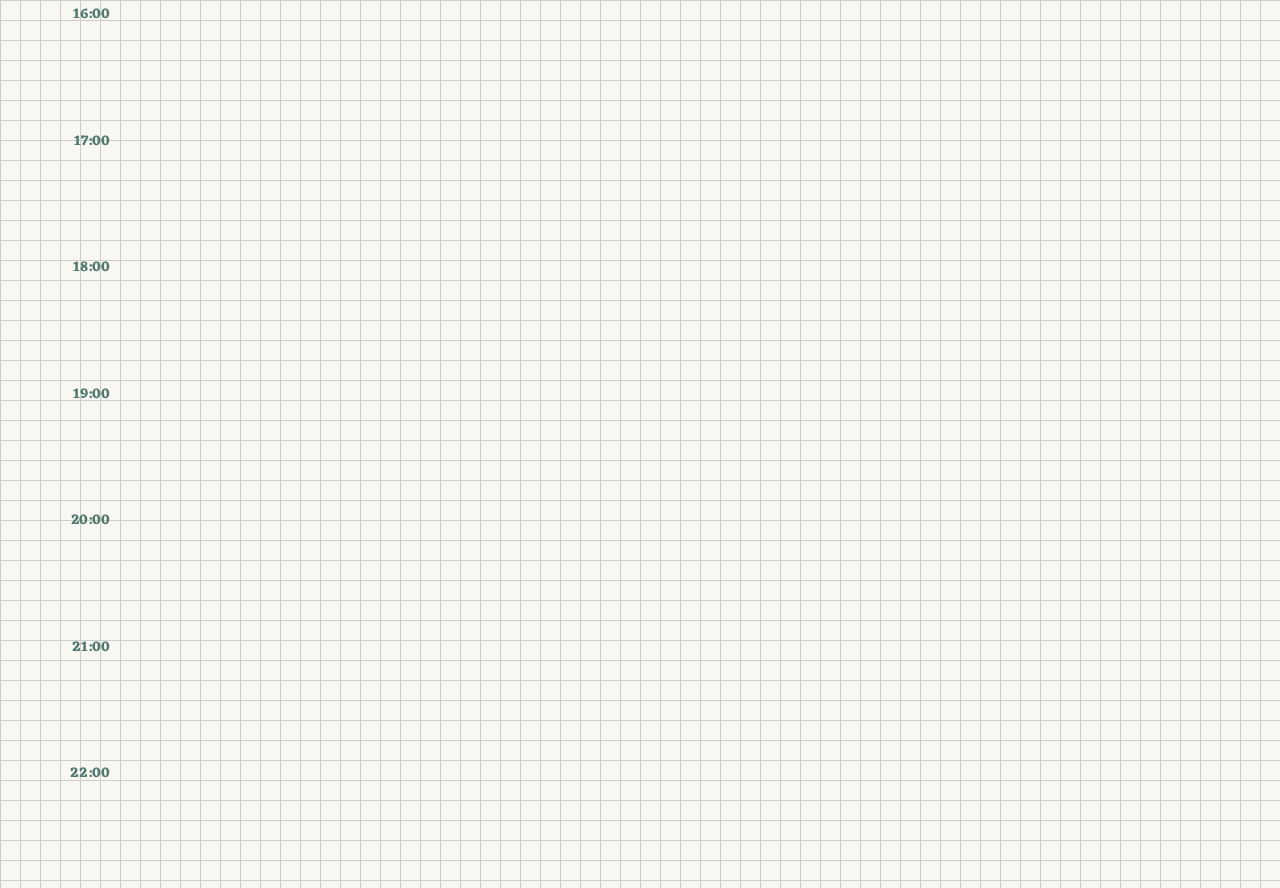
==== commit 01666b42: "added wrapper to limit size" ====
--- a/index.html
+++ b/index.html
@@ -8,6 +8,7 @@
   <link href="https://fonts.googleapis.com/css2?family=Fredericka+the+Great&display=swap" rel="stylesheet" />
   <link rel="stylesheet" href="styles.css" />
 </head>
+<div class="wrapper">
 <body>
   <div id="timer" style="position: fixed; top: 5px; left: 5px; font-family: monospace; font-size: 22px; background: rgba(255 255 255 / 0.85); padding: 4px 8px; border-radius: 4px; box-shadow: 0 0 6px rgba(0,0,0,0.1); max-width: 250px; z-index: 999;">
     <div id="timeDisplay">Loading time...</div>
@@ -66,4 +67,6 @@
 
   <script src="script.js"></script>
 </body>
+</div>
+
 </html>
--- a/styles.css
+++ b/styles.css
@@ -169,3 +169,24 @@
   background-color: #6c757d;
   color: #fff;
 }
+.work {
+  background-color: #a8dadc;
+  color: #1d3557;
+}
+.personal {
+  background-color: #ffb4a2;
+  color: #6a040f;
+}
+.study {
+  background-color: #b5ead7;
+  color: #1b4332;
+}
+.other {
+  background-color: #f0efeb;
+  color: #333;
+}
+.wrapper {
+  max-width: 1200px;
+  margin: 0 auto;
+  padding: 1rem;
+}
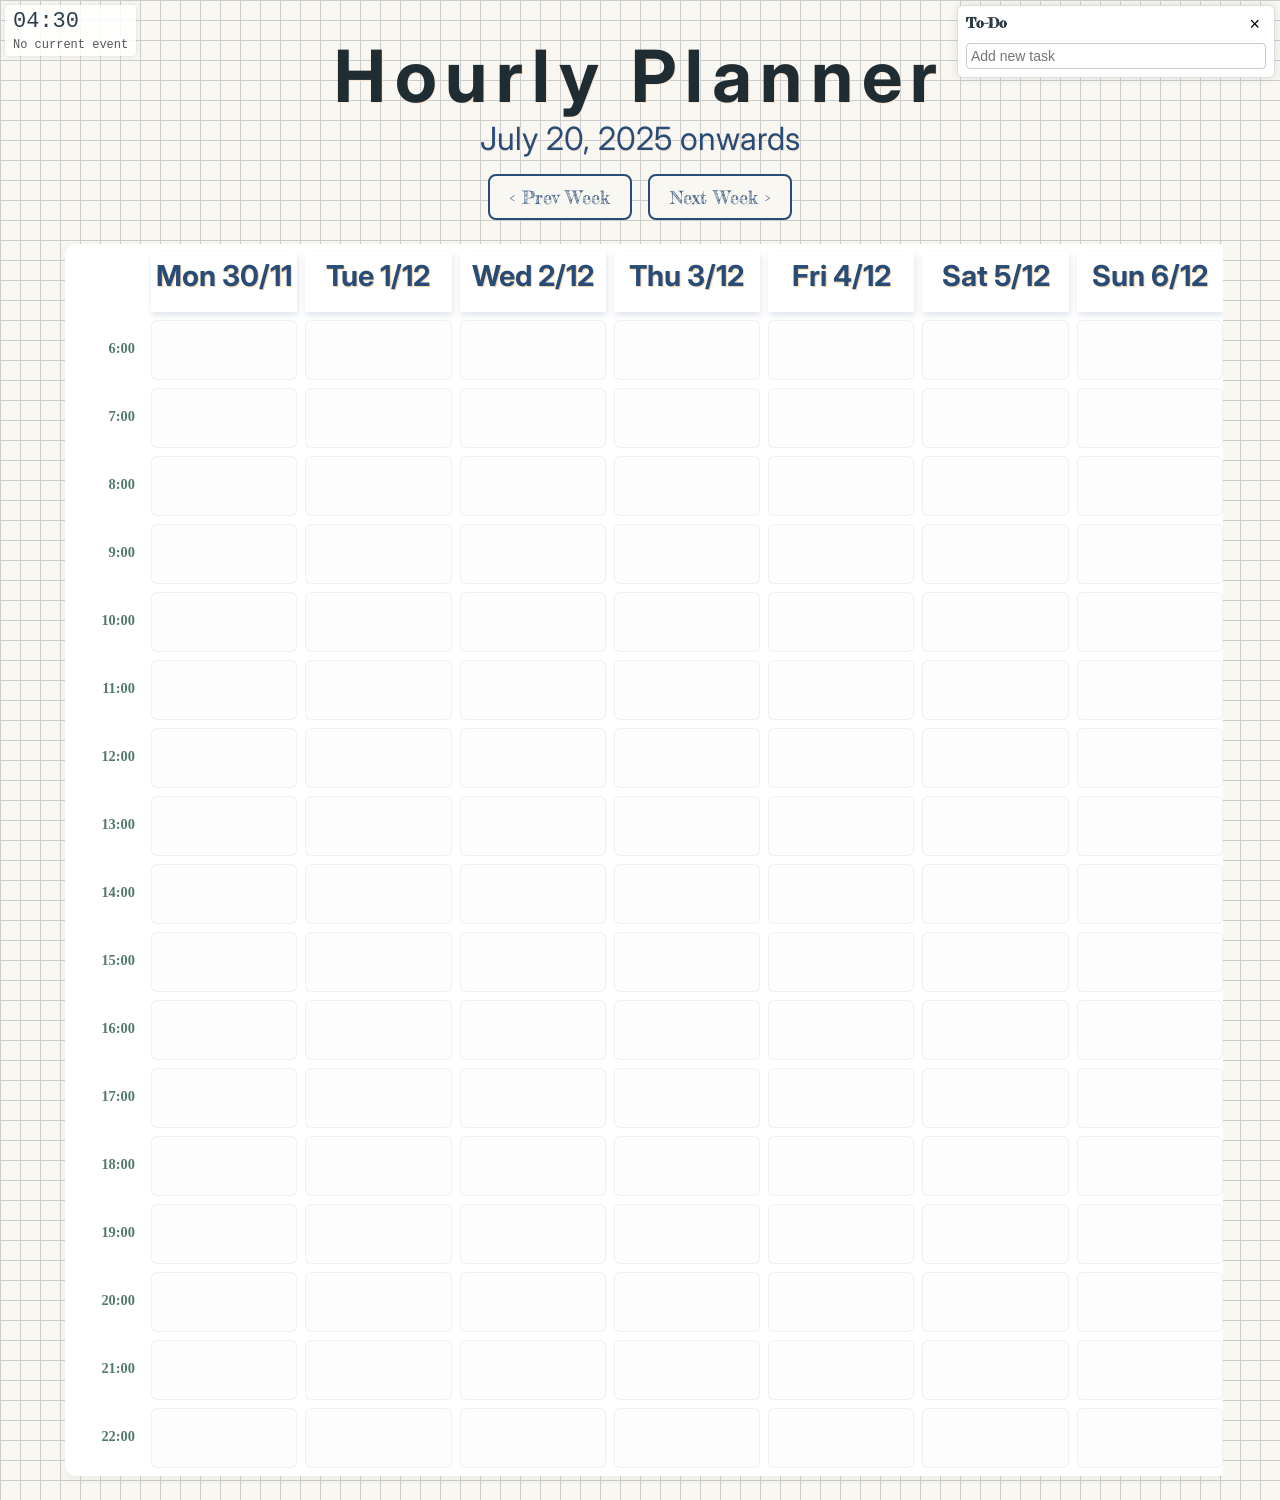
==== commit a031ca20: "improved ui by centering main content with wrapper container for better readability, added subtle ba" ====
--- a/index.html
+++ b/index.html
@@ -4,7 +4,7 @@
   <meta charset="UTF-8" />
   <meta name="viewport" content="width=device-width, initial-scale=1" />
   <title>Hourly Planner</title>
-  <link href="https://fonts.googleapis.com/css2?family=Faustina&family=Eczar&display=swap" rel="stylesheet" />
+<link href="https://fonts.googleapis.com/css2?family=Inter&display=swap" rel="stylesheet">
   <link href="https://fonts.googleapis.com/css2?family=Fredericka+the+Great&display=swap" rel="stylesheet" />
   <link rel="stylesheet" href="styles.css" />
 </head>
--- a/styles.css
+++ b/styles.css
@@ -1,4 +1,6 @@
 body {
+  font-family: 'Inter', sans-serif;
+  font-size: 18px;
   margin: 0;
   height: 100vh;
   display: flex;
@@ -7,11 +9,11 @@
     linear-gradient(to right, #ccc 1px, transparent 1px),
     linear-gradient(to bottom, #ccc 1px, transparent 1px);
   background-size: 20px 20px;
-  font-family: 'Fredericka the Great', cursive;
+  background-color: #f9f7f1;
   color: #2f3e46;
-  background-color: #f9f7f1;
   user-select: none;
 }
+
 h1 {
   text-align: center;
   margin: 1rem 1rem 0.5rem;
@@ -35,13 +37,12 @@
 .calendar {
   display: grid;
   grid-template-columns: 70px repeat(7, 1fr);
-  grid-auto-rows: calc(((100vh - 150px) / 19)* 3);
-  gap: 8px 8px;
-  width: 100vw;
-  max-width: 100vw;
-  margin: 0 auto;
+  grid-auto-rows: 60px;
+  gap: 8px;
   overflow-x: auto;
-}
+  width: 100%;
+}
+
 .day-header {
   position: relative;
   font-weight: 700;
@@ -190,3 +191,203 @@
   margin: 0 auto;
   padding: 1rem;
 }
+#timer {
+  position: fixed;
+  top: 10px;
+  left: 10px;
+  font-family: monospace;
+  font-size: 20px;
+  background: rgba(255, 255, 255, 0.9);
+  padding: 10px 14px;
+  border-radius: 6px;
+  box-shadow: 0 0 6px rgba(0,0,0,0.1);
+  z-index: 999;
+}
+
+#currentEvent {
+  font-size: 14px;
+  margin-top: 6px;
+  color: #444;
+}
+#openTodo {
+  position: fixed;
+  top: 10px;
+  right: 10px;
+  font-size: 16px;
+  padding: 10px 14px;
+  background-color: #ffffff;
+  border: 2px solid #274c77;
+  border-radius: 6px;
+  font-family: 'Fredericka the Great', cursive;
+  color: #274c77;
+  cursor: pointer;
+  z-index: 1000;
+  box-shadow: 0 2px 4px rgba(0,0,0,0.1);
+}
+#eventModal .modal-content {
+  background: #fff;
+  border-radius: 12px;
+  padding: 24px;
+  width: 100%;
+  max-width: 400px;
+  font-family: 'Inter', sans-serif;
+  font-size: 16px;
+  box-shadow: 0 6px 20px rgba(0,0,0,0.25);
+  color: #1f2d33;
+}
+
+#eventModal form label {
+  display: block;
+  margin-bottom: 16px;
+  font-weight: 600;
+}
+
+#eventModal form input[type="text"],
+#eventModal form select,
+#eventModal form input[type="number"] {
+  width: 100%;
+  padding: 10px 12px;
+  font-size: 16px;
+  border: 1px solid #ccc;
+  border-radius: 6px;
+  box-sizing: border-box;
+  font-family: inherit;
+}
+
+#eventModal form .actions {
+  display: flex;
+  justify-content: space-between;
+  gap: 10px;
+  margin-top: 20px;
+}
+
+#eventModal form button {
+  flex: 1;
+  padding: 10px 12px;
+  font-size: 16px;
+  border-radius: 6px;
+  border: none;
+  cursor: pointer;
+  font-family: 'Fredericka the Great', cursive;
+}
+
+#eventModal form button[type="submit"] {
+  background-color: #274c77;
+  color: white;
+}
+
+#eventModal form button#deleteBtn {
+  background-color: #d9534f;
+  color: white;
+}
+
+#eventModal form button#cancelBtn {
+  background-color: #6c757d;
+  color: white;
+}
+.nav-buttons {
+  display: flex;
+  justify-content: center;
+  gap: 16px;
+  margin: 1rem 0;
+}
+
+.nav-buttons button {
+  font-family: 'Fredericka the Great', cursive;
+  font-size: 18px;
+  padding: 10px 20px;
+  border: 2px solid #274c77;
+  background-color: #f9f7f1;
+  color: #274c77;
+  border-radius: 8px;
+  cursor: pointer;
+  transition: all 0.2s ease;
+}
+
+.nav-buttons button:hover {
+  background-color: #dfe7ec;
+  color: #1f2d33;
+}
+#todoInput {
+  font-size: 16px;
+  padding: 8px;
+}
+@media (max-width: 768px) {
+  body {
+    font-size: 16px;
+  }
+
+  h1 {
+    font-size: 2.5rem;
+  }
+
+  .nav-buttons button {
+    font-size: 16px;
+    padding: 8px 14px;
+  }
+
+  #timer, #openTodo {
+    font-size: 16px;
+    padding: 8px 12px;
+  }
+}
+.day-header.today {
+  background-color: #fcefb4;
+  box-shadow: 0 0 0 3px #ffd166 inset;
+}
+.calendar {
+  background-color: #ffffff;
+  border-radius: 12px;
+  padding: 8px;
+  box-shadow: 0 4px 12px rgba(0,0,0,0.05);
+}
+
+.time-block {
+  border: 1px solid rgba(0,0,0,0.05);
+  border-radius: 6px;
+  background-color: #fdfdfd;
+  transition: all 0.15s ease-in-out;
+}
+#todoList {
+  font-family: 'Inter', sans-serif;
+  font-size: 16px;
+  border: 1px solid #ddd;
+  border-radius: 6px;
+  box-shadow: 0 2px 10px rgba(0,0,0,0.1);
+  padding: 12px;
+  width: 300px;
+  background: #fff;
+}
+
+#todoItems li {
+  background: #f9f9f9;
+  margin-bottom: 6px;
+  padding: 6px 10px;
+  border-radius: 4px;
+  transition: background 0.2s;
+}
+
+#todoItems li:hover {
+  background: #ffe5b4;
+  cursor: pointer;
+}
+button:hover {
+  filter: brightness(1.05);
+  transform: scale(1.02);
+  transition: all 0.2s ease;
+}
+#eventCategory option[value="work"] {
+  background-color: #a8dadc;
+}
+#eventCategory option[value="personal"] {
+  background-color: #ffb4a2;
+}
+#eventCategory option[value="study"] {
+  background-color: #b5ead7;
+}
+#eventCategory option[value="other"] {
+  background-color: #f0efeb;
+}
+* {
+  transition: all 0.2s ease;
+}
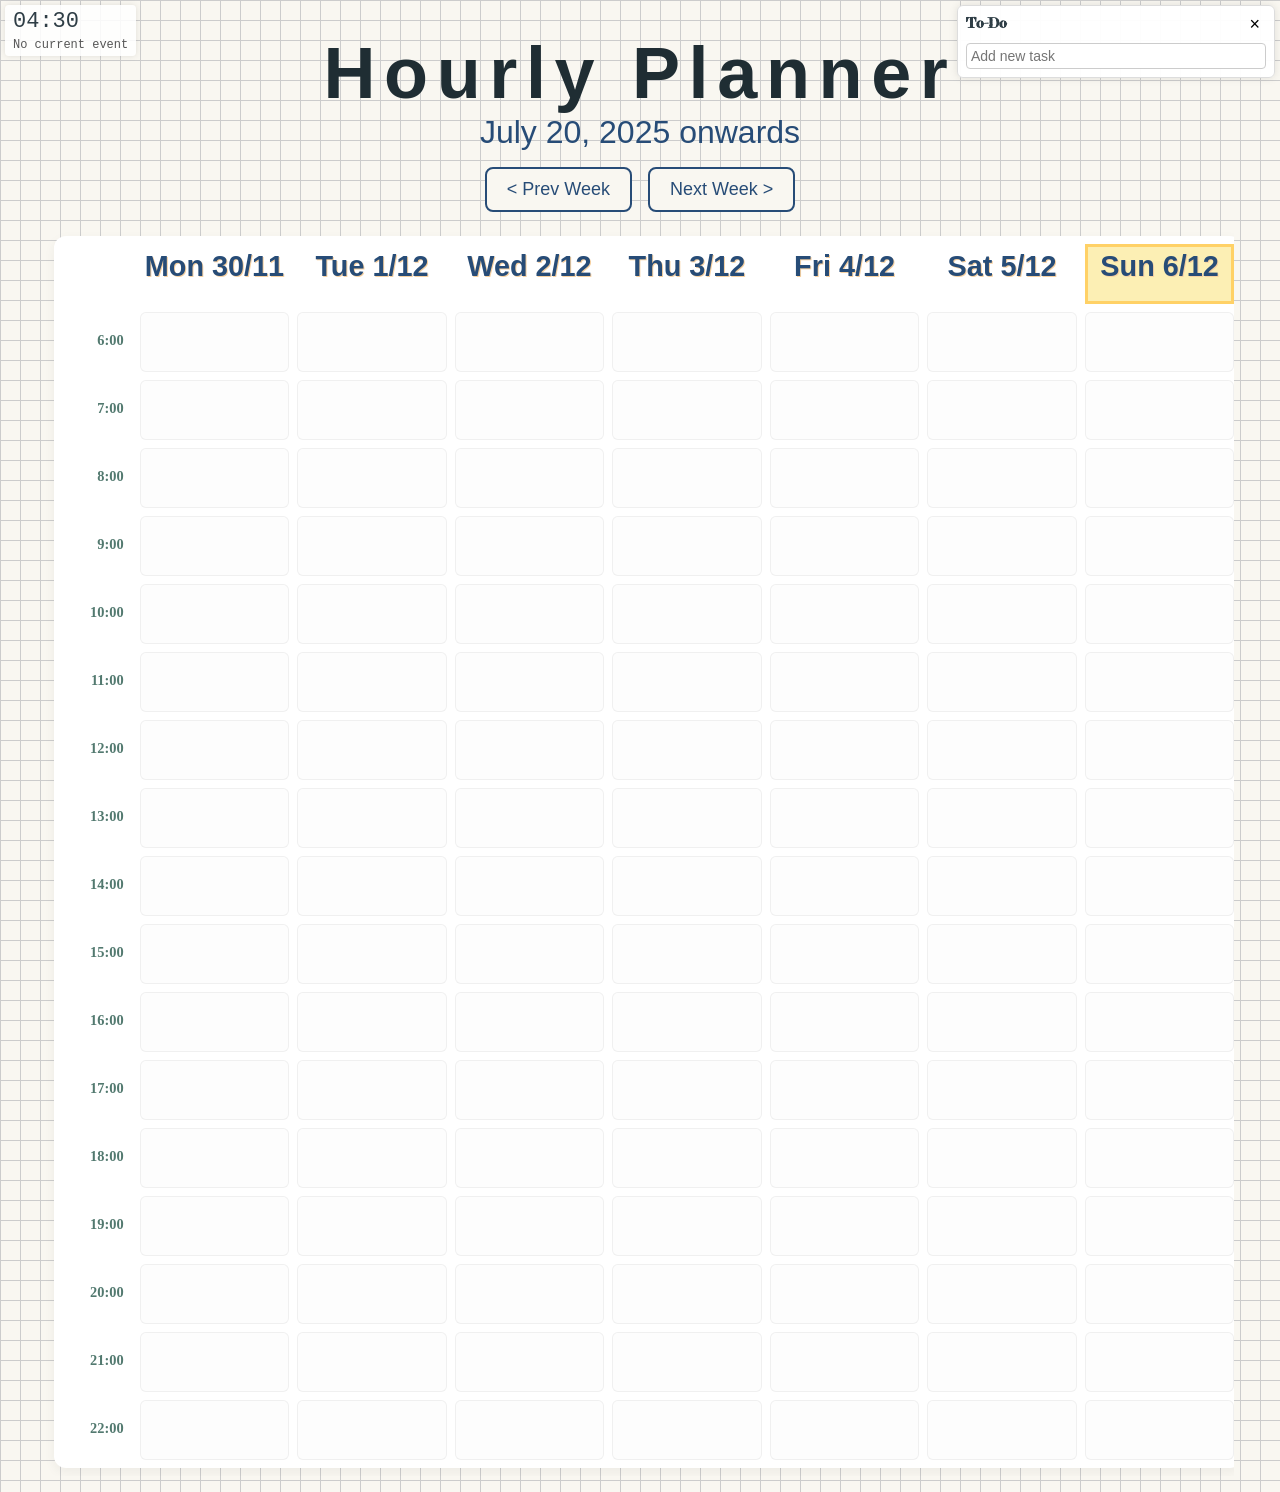
==== commit b1cad407: "moved wrapper inside body" ====
--- a/index.html
+++ b/index.html
@@ -8,8 +8,9 @@
   <link href="https://fonts.googleapis.com/css2?family=Fredericka+the+Great&display=swap" rel="stylesheet" />
   <link rel="stylesheet" href="styles.css" />
 </head>
-<div class="wrapper">
 <body>
+  <div class="wrapper">
+
   <div id="timer" style="position: fixed; top: 5px; left: 5px; font-family: monospace; font-size: 22px; background: rgba(255 255 255 / 0.85); padding: 4px 8px; border-radius: 4px; box-shadow: 0 0 6px rgba(0,0,0,0.1); max-width: 250px; z-index: 999;">
     <div id="timeDisplay">Loading time...</div>
     <div id="currentEvent" style="margin-top: 4px; font-size: 12px; color: #555;">No current event</div>
@@ -66,7 +67,8 @@
   </div>
 
   <script src="script.js"></script>
+  </div>
 </body>
-</div>
+
 
 </html>
--- a/styles.css
+++ b/styles.css
@@ -1,6 +1,6 @@
 body {
-  font-family: 'Inter', sans-serif;
-  font-size: 18px;
+  font-family: Arial, Helvetica, sans-serif;
+  font-size: 16px;
   margin: 0;
   height: 100vh;
   display: flex;
@@ -10,7 +10,7 @@
     linear-gradient(to bottom, #ccc 1px, transparent 1px);
   background-size: 20px 20px;
   background-color: #f9f7f1;
-  color: #2f3e46;
+  color: #2f3e46; 
   user-select: none;
 }
 
@@ -20,7 +20,6 @@
   font-size: 4.5rem;
   letter-spacing: 0.12em;
   color: #1f2d33;
-  text-shadow: 1px 1px 0 #f9e5d3;
 }
 h1 small {
   display: block;
@@ -51,21 +50,10 @@
   padding: 6px 4px;
   color: #274c77;
   text-shadow: 1px 1px 0 #f7d1a1;
-  box-shadow: 1px 3px 6px rgba(39, 76, 119, 0.15);
   overflow: hidden;
   background-image: none;
 }
-.day-header::before {
-  content: "";
-  position: absolute;
-  top: 0; left: 0; right: 0; bottom: 0;
-  background-image: url('https://www.stevenprintgallery.com.au/wp-content/uploads/2018/06/the-white-flower.jpg');
-  background-size: cover;
-  background-position: center;
-  opacity: 0.5;
-  z-index: -1;
-  pointer-events: none; 
-}
+
 .time-label {
   font-weight: 700;
   font-size: 0.9rem;
@@ -85,12 +73,7 @@
   align-items: flex-start;
   justify-content: center;
 }
-.time-block:hover {
-  transform: translateY(-3px);
-  box-shadow: 2px 5px 12px rgba(0,0,0,0.25);
-  z-index: 2;
-  background-color: rgba(255 255 255 / 0.15) !important;
-}
+
 .wc1 {
   background-image: url('https://t3.ftcdn.net/jpg/01/19/78/48/360_F_119784892_PRZ2trtQxgXokRg9icHQwShi6T2UreL6.jpg');
   background-size: cover;
@@ -129,7 +112,6 @@
   padding: 20px;
   width: 320px;
   max-width: 90vw;
-  font-family: 'Fredericka the Great', cursive;
   box-shadow: 0 4px 15px rgba(0,0,0,0.3);
 }
 #eventModal form label {
@@ -155,7 +137,7 @@
   border: none;
   border-radius: 5px;
   padding: 8px 12px;
-  font-family: 'Fredericka the Great', cursive;
+  font-family: Arial, Helvetica, sans-serif;
   font-size: 1rem;
 }
 #eventModal form button[type="submit"] {
@@ -218,7 +200,7 @@
   background-color: #ffffff;
   border: 2px solid #274c77;
   border-radius: 6px;
-  font-family: 'Fredericka the Great', cursive;
+  font-family: Arial, Helvetica, sans-serif;
   color: #274c77;
   cursor: pointer;
   z-index: 1000;
@@ -226,32 +208,43 @@
 }
 #eventModal .modal-content {
   background: #fff;
-  border-radius: 12px;
-  padding: 24px;
+  border-radius: 14px;
+  padding: 32px 36px;
   width: 100%;
-  max-width: 400px;
+  max-width: 440px;
+  box-shadow: 0 8px 28px rgba(0,0,0,0.25);
+  color: #1f2d33;
   font-family: 'Inter', sans-serif;
-  font-size: 16px;
-  box-shadow: 0 6px 20px rgba(0,0,0,0.25);
-  color: #1f2d33;
+  font-size: 18px;
+  font-weight: 500;
+  line-height: 1.4;
 }
 
 #eventModal form label {
   display: block;
-  margin-bottom: 16px;
-  font-weight: 600;
+  margin-bottom: 14px;
+  font-weight: 700;
+  font-size: 1.15rem;
+  color: #274c77;
+}
+#eventModal form > * + * {
+  margin-top: 28px;
 }
 
 #eventModal form input[type="text"],
 #eventModal form select,
 #eventModal form input[type="number"] {
   width: 100%;
-  padding: 10px 12px;
-  font-size: 16px;
-  border: 1px solid #ccc;
-  border-radius: 6px;
+  padding: 14px 18px;
+  font-size: 1.1rem;
+  border: 2.5px solid #a8dadc;
+  border-radius: 12px;
   box-sizing: border-box;
+  color: #1f2d33;
   font-family: inherit;
+  transition: border-color 0.3s ease, box-shadow 0.3s ease;
+  background-color: #fefefe;
+  box-shadow: inset 0 1px 3px rgba(0,0,0,0.05);
 }
 
 #eventModal form .actions {
@@ -268,7 +261,7 @@
   border-radius: 6px;
   border: none;
   cursor: pointer;
-  font-family: 'Fredericka the Great', cursive;
+  font-family: Arial, Helvetica, sans-serif;
 }
 
 #eventModal form button[type="submit"] {
@@ -293,7 +286,7 @@
 }
 
 .nav-buttons button {
-  font-family: 'Fredericka the Great', cursive;
+  font-family: Arial, Helvetica, sans-serif;
   font-size: 18px;
   padding: 10px 20px;
   border: 2px solid #274c77;
@@ -388,6 +381,94 @@
 #eventCategory option[value="other"] {
   background-color: #f0efeb;
 }
-* {
-  transition: all 0.2s ease;
-}
+button:focus,
+input:focus,
+select:focus {
+  outline: 3px solid #274c77;
+  outline-offset: 2px;
+}
+#eventModal form {
+  font-family: Arial, Helvetica, sans-serif;
+}
+
+#eventModal form label {
+  font-weight: 700;
+  font-size: 1rem;
+  margin-bottom: 8px;
+  display: block;
+  color: #274c77;
+}
+
+#eventModal form input[type="text"],
+#eventModal form select,
+#eventModal form input[type="number"] {
+  width: 100%;
+  padding: 10px 14px;
+  font-size: 1rem;
+  border: 2px solid #a8dadc;
+  border-radius: 8px;
+  box-sizing: border-box;
+  transition: border-color 0.3s ease;
+  font-family: inherit;
+  color: #1f2d33;
+}
+
+#eventModal form input[type="text"]:focus,
+#eventModal form select:focus,
+#eventModal form input[type="number"]:focus {
+  border-color: #274c77;
+  outline: none;
+  box-shadow: 0 0 8px rgba(39, 76, 119, 0.6);
+  background-color: #fff;
+}
+
+#eventModal form .actions {
+  display: flex;
+  justify-content: space-between;
+  gap: 18px;
+  margin-top: 36px;
+}
+
+#eventModal form button {
+  flex: 1;
+  padding: 14px 0;
+  font-size: 1.2rem;
+  border-radius: 12px;
+  border: none;
+  cursor: pointer;
+  font-family: Arial, Helvetica, sans-serif;
+  font-weight: 700;
+  color: white;
+  transition: background-color 0.3s ease, transform 0.15s ease;
+  box-shadow: 0 4px 8px rgba(0,0,0,0.12);
+}
+
+#eventModal form button[type="submit"] {
+  background-color: #274c77;
+  color: white;
+}
+
+#eventModal form button[type="submit"]:hover {
+  background-color: #1f2d33;
+  transform: scale(1.05);
+}
+
+#eventModal form button#deleteBtn {
+  background-color: #d9534f;
+  color: white;
+}
+
+#eventModal form button#deleteBtn:hover {
+  background-color: #b02a37;
+  transform: scale(1.05);
+}
+
+#eventModal form button#cancelBtn {
+  background-color: #6c757d;
+  color: white;
+}
+
+#eventModal form button#cancelBtn:hover {
+  background-color: #565e62;
+  transform: scale(1.05);
+}
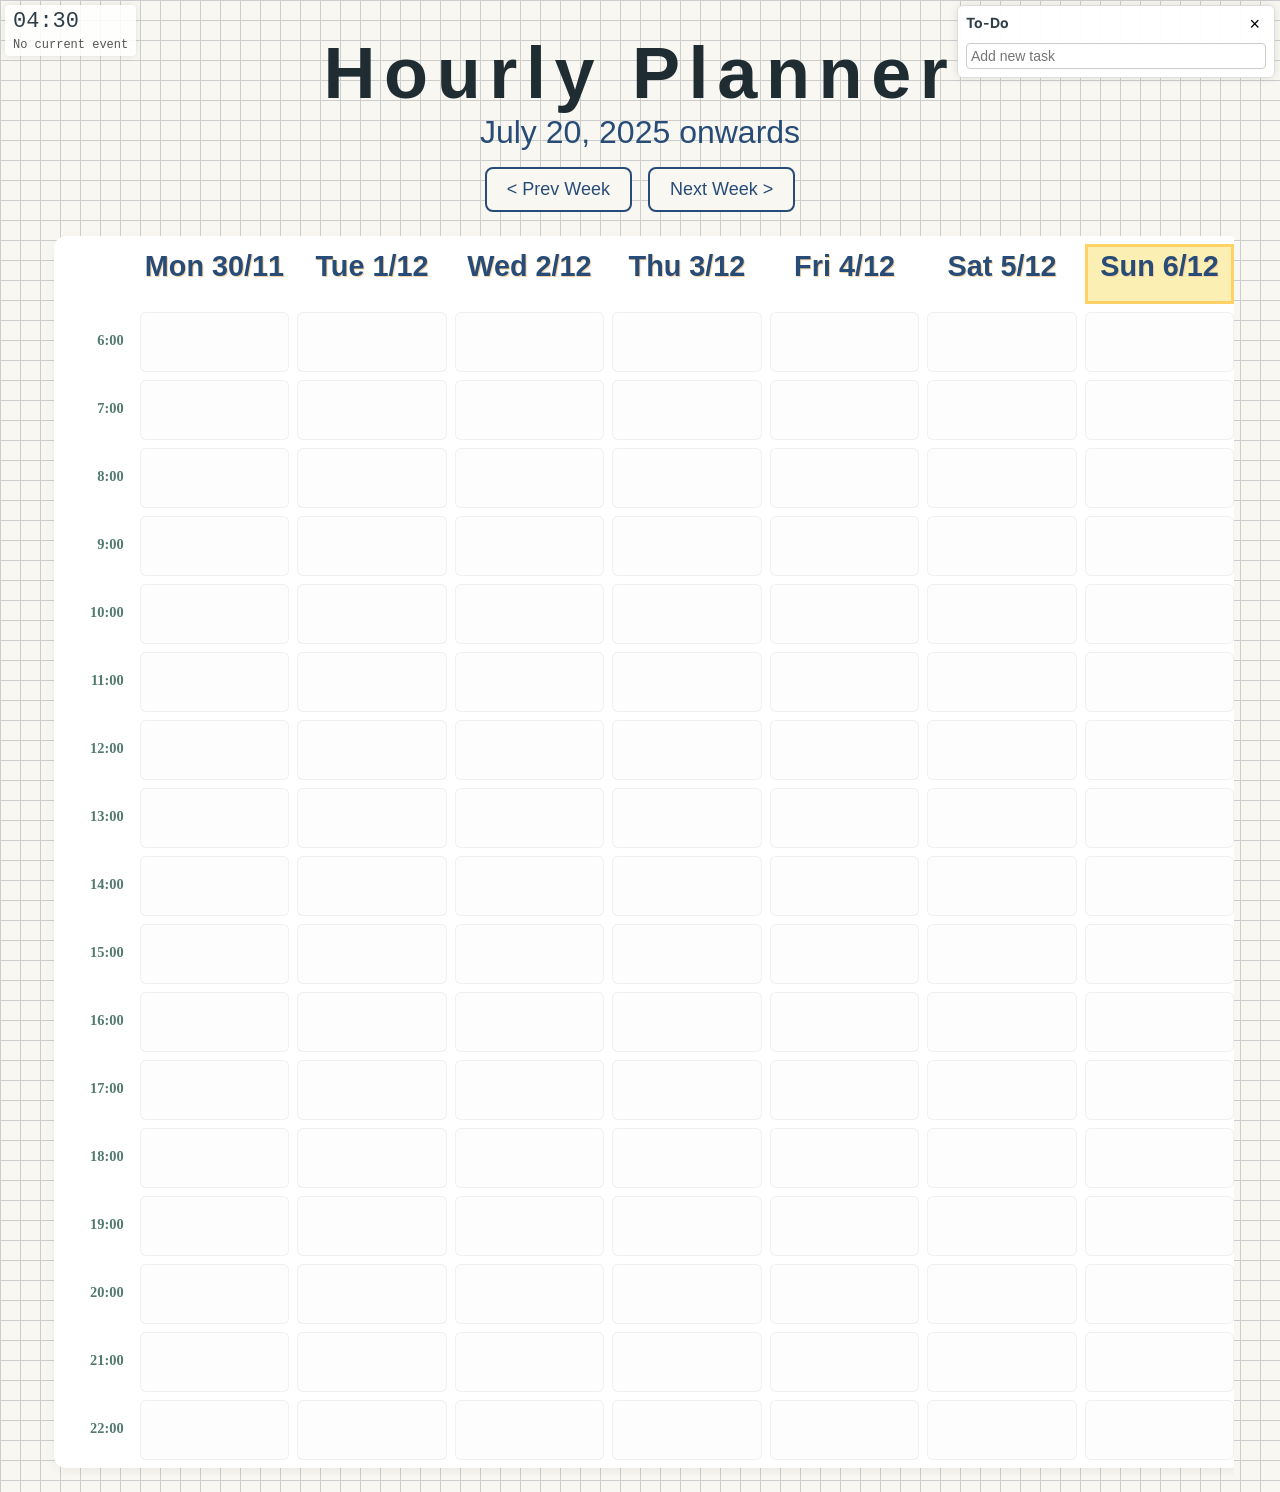
==== commit 45ec0287: "removed stray fredericka" ====
--- a/index.html
+++ b/index.html
@@ -5,7 +5,6 @@
   <meta name="viewport" content="width=device-width, initial-scale=1" />
   <title>Hourly Planner</title>
 <link href="https://fonts.googleapis.com/css2?family=Inter&display=swap" rel="stylesheet">
-  <link href="https://fonts.googleapis.com/css2?family=Fredericka+the+Great&display=swap" rel="stylesheet" />
   <link rel="stylesheet" href="styles.css" />
 </head>
 <body>
@@ -15,10 +14,10 @@
     <div id="timeDisplay">Loading time...</div>
     <div id="currentEvent" style="margin-top: 4px; font-size: 12px; color: #555;">No current event</div>
   </div>
-  <button id="openTodo" style="position: fixed; top: 5px; right: 5px; display: none; z-index: 1000; font-family: 'Fredericka the Great', cursive; font-size: 14px; padding: 4px 8px; border: 2px solid #274c77; background-color: #f9f7f1; color: #274c77; border-radius: 4px; cursor: pointer;">
+  <button id="openTodo" style="position: fixed; top: 5px; right: 5px; display: none; z-index: 1000; font-size: 14px; padding: 4px 8px; border: 2px solid #274c77; background-color: #f9f7f1; color: #274c77; border-radius: 4px; cursor: pointer;">
     Show To-Do
   </button>
-  <div id="todoList" style="position: fixed; top: 5px; right: 5px; background: rgba(255 255 255 / 0.95); border-radius: 6px; box-shadow: 0 0 8px rgba(0,0,0,0.1); padding: 8px; width: 300px; font-family: 'Fredericka the Great', cursive; font-size: 14px; z-index: 999;">
+  <div id="todoList" style="position: fixed; top: 5px; right: 5px; background: rgba(255 255 255 / 0.95); border-radius: 6px; box-shadow: 0 0 8px rgba(0,0,0,0.1); padding: 8px; width: 300px; font-size: 14px; z-index: 999;">
     <button id="closeTodo" style="float: right; background: none; border: none; font-size: 18px; line-height: 1; cursor: pointer;">×</button>
     <strong>To-Do</strong>
     <ul id="todoItems" style="list-style: none; padding-left: 0; max-height: 150px; overflow-y: auto; margin: 6px 0;"></ul>
--- a/styles.css
+++ b/styles.css
@@ -40,6 +40,7 @@
   gap: 8px;
   overflow-x: auto;
   width: 100%;
+  grid-auto-flow: dense;
 }
 
 .day-header {
@@ -472,3 +473,6 @@
   background-color: #565e62;
   transform: scale(1.05);
 }
+.time-block.event-continued {
+  display: none;
+}
